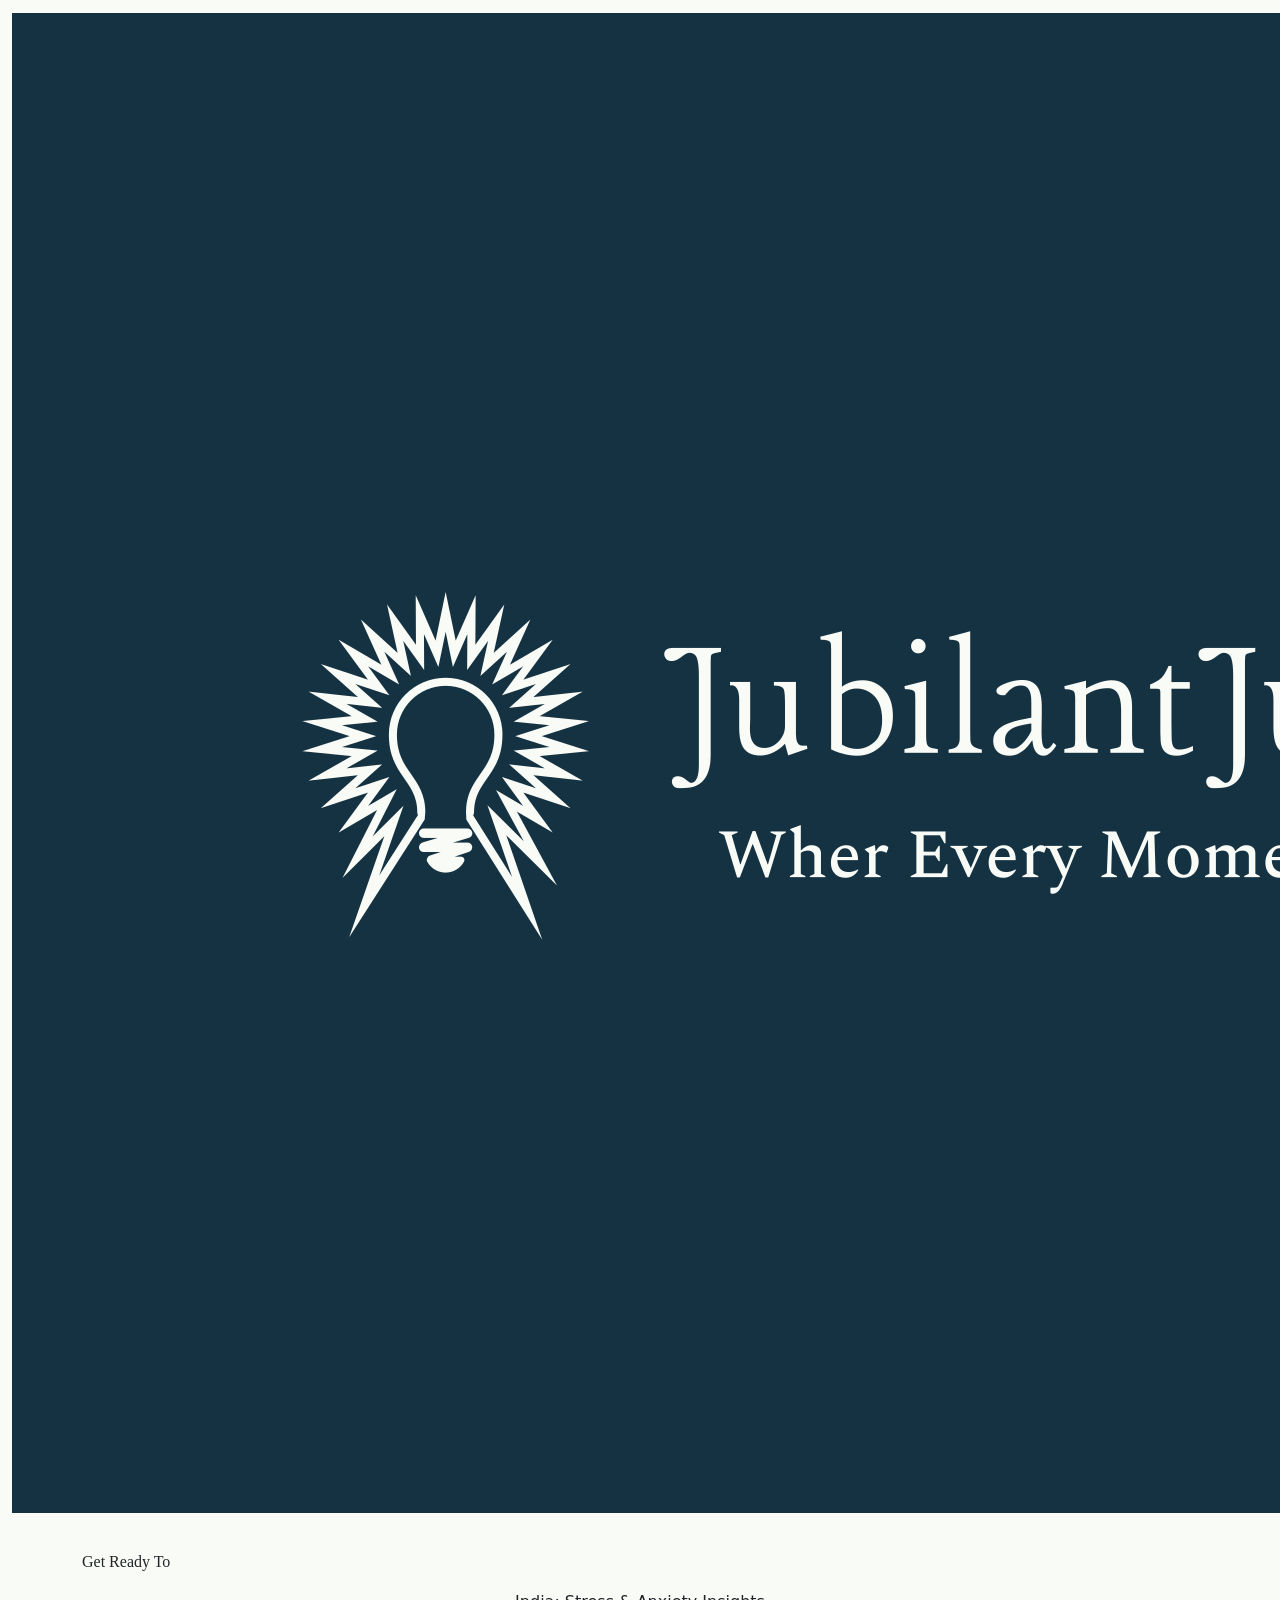
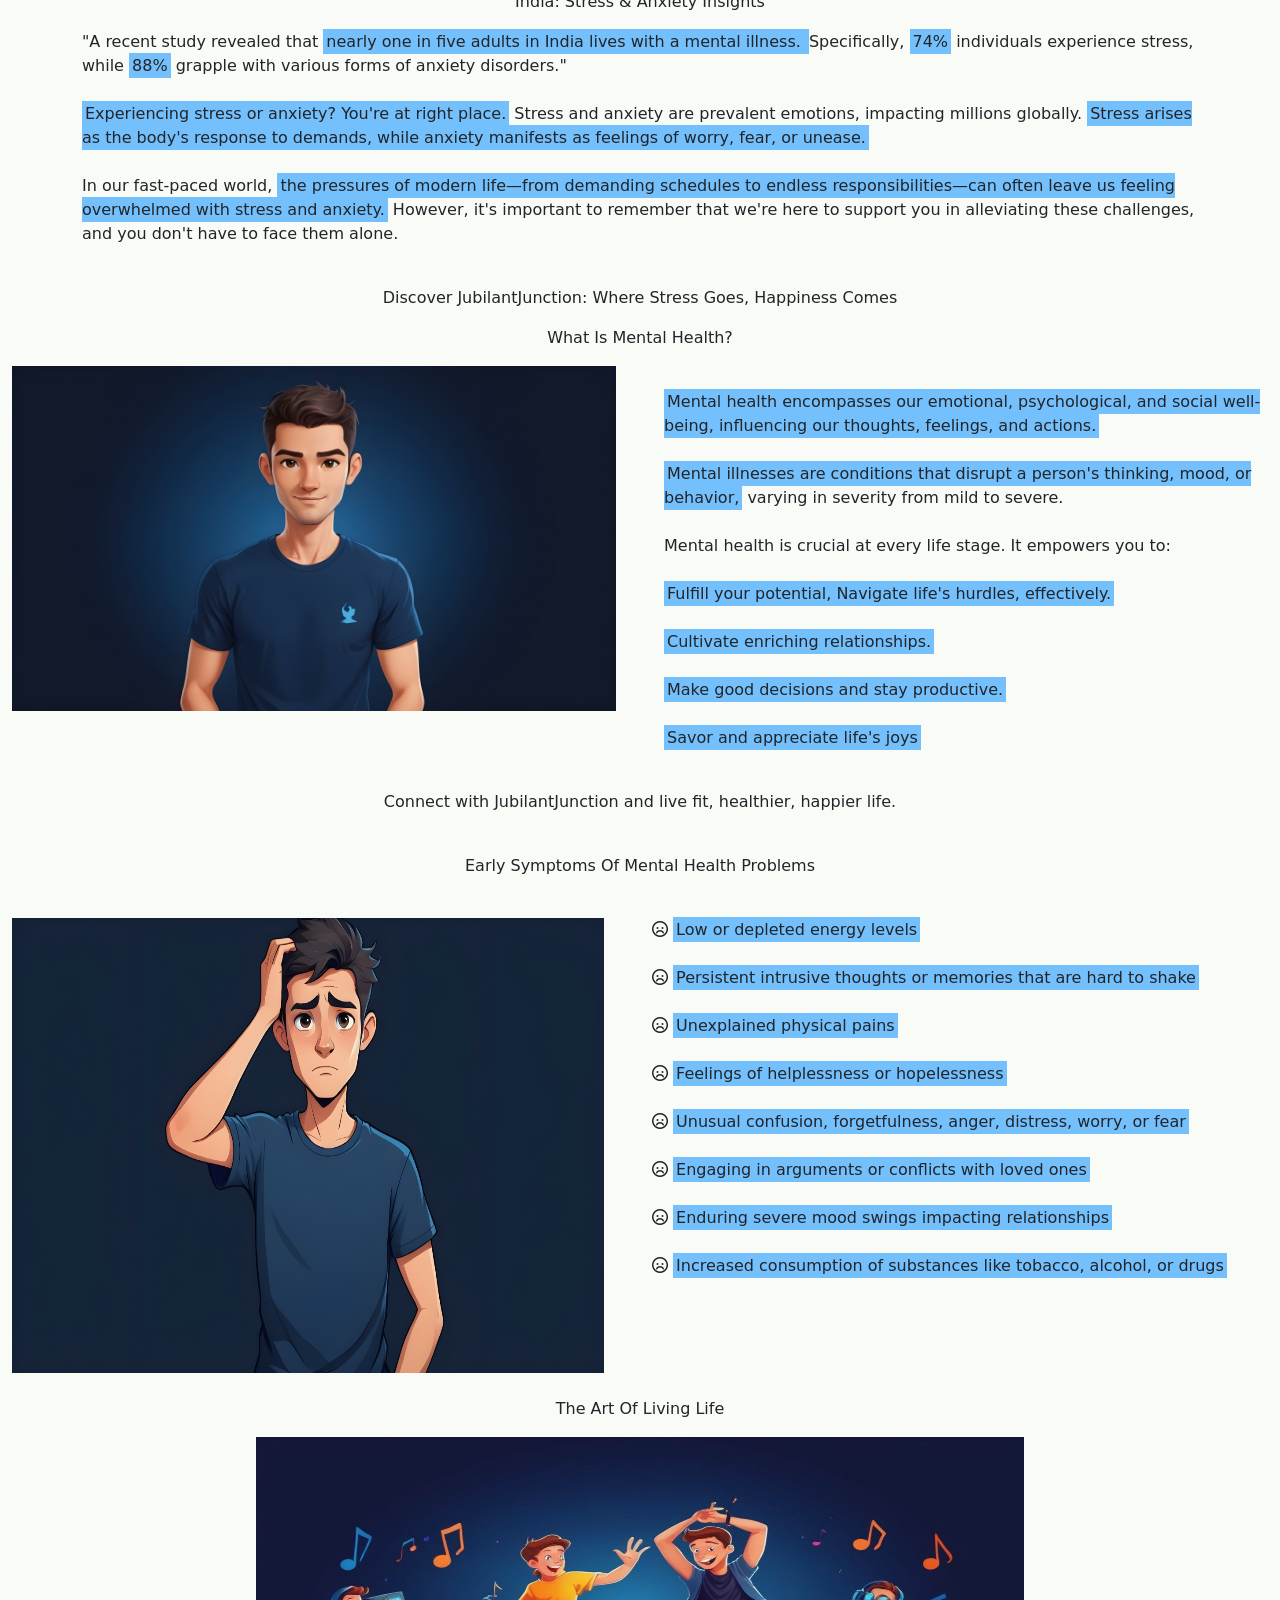
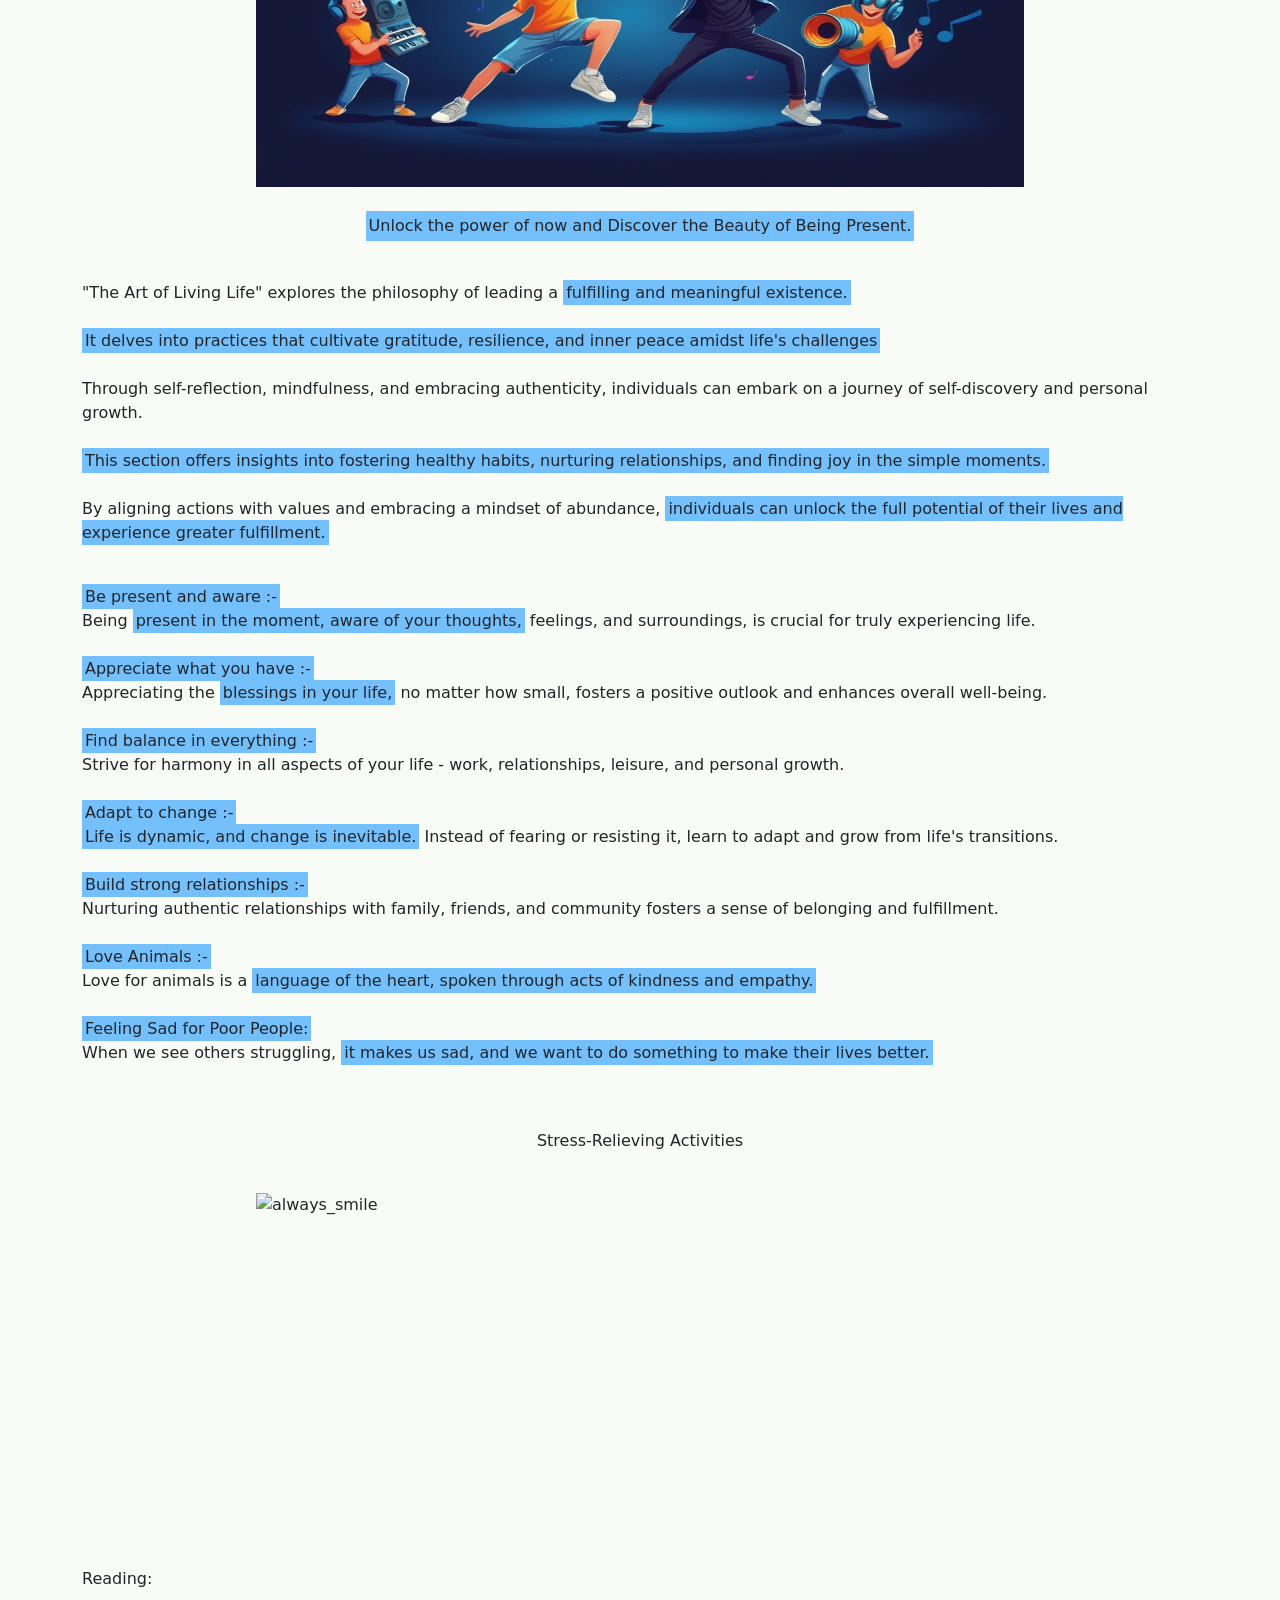
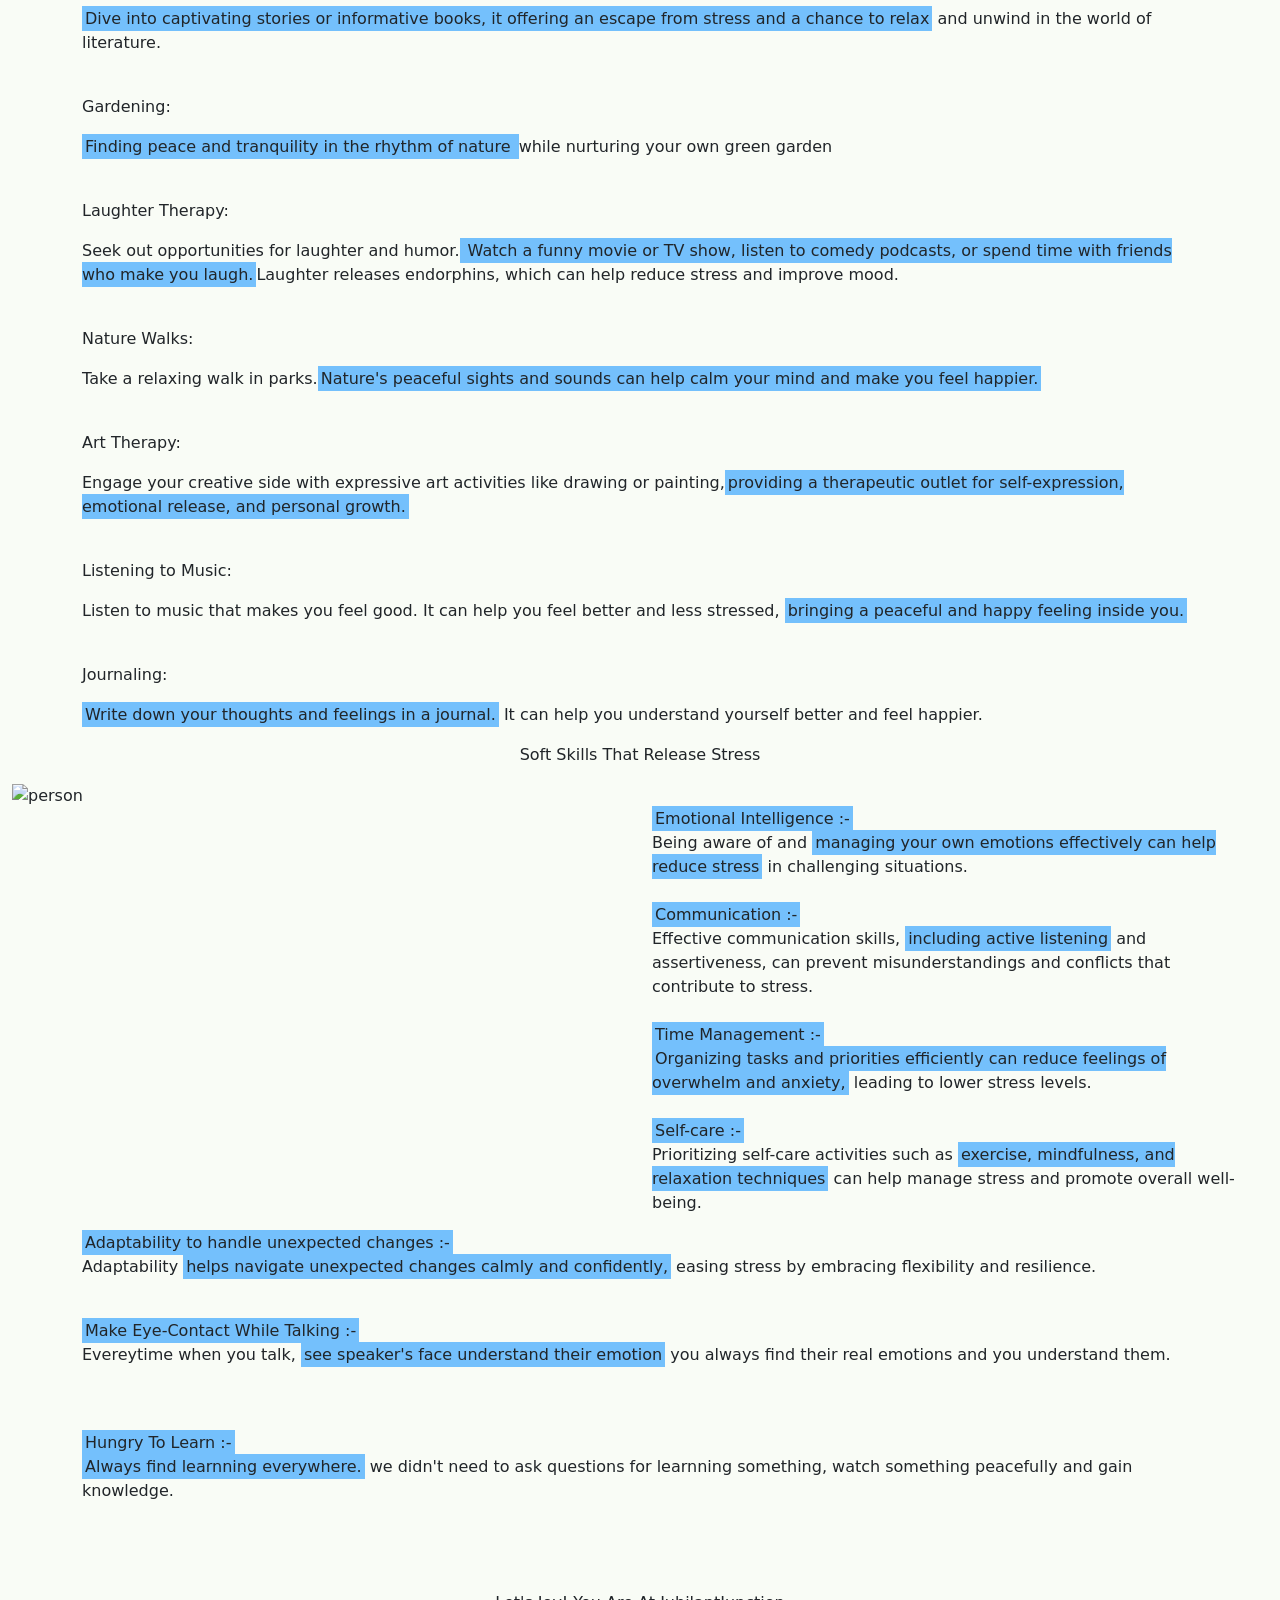
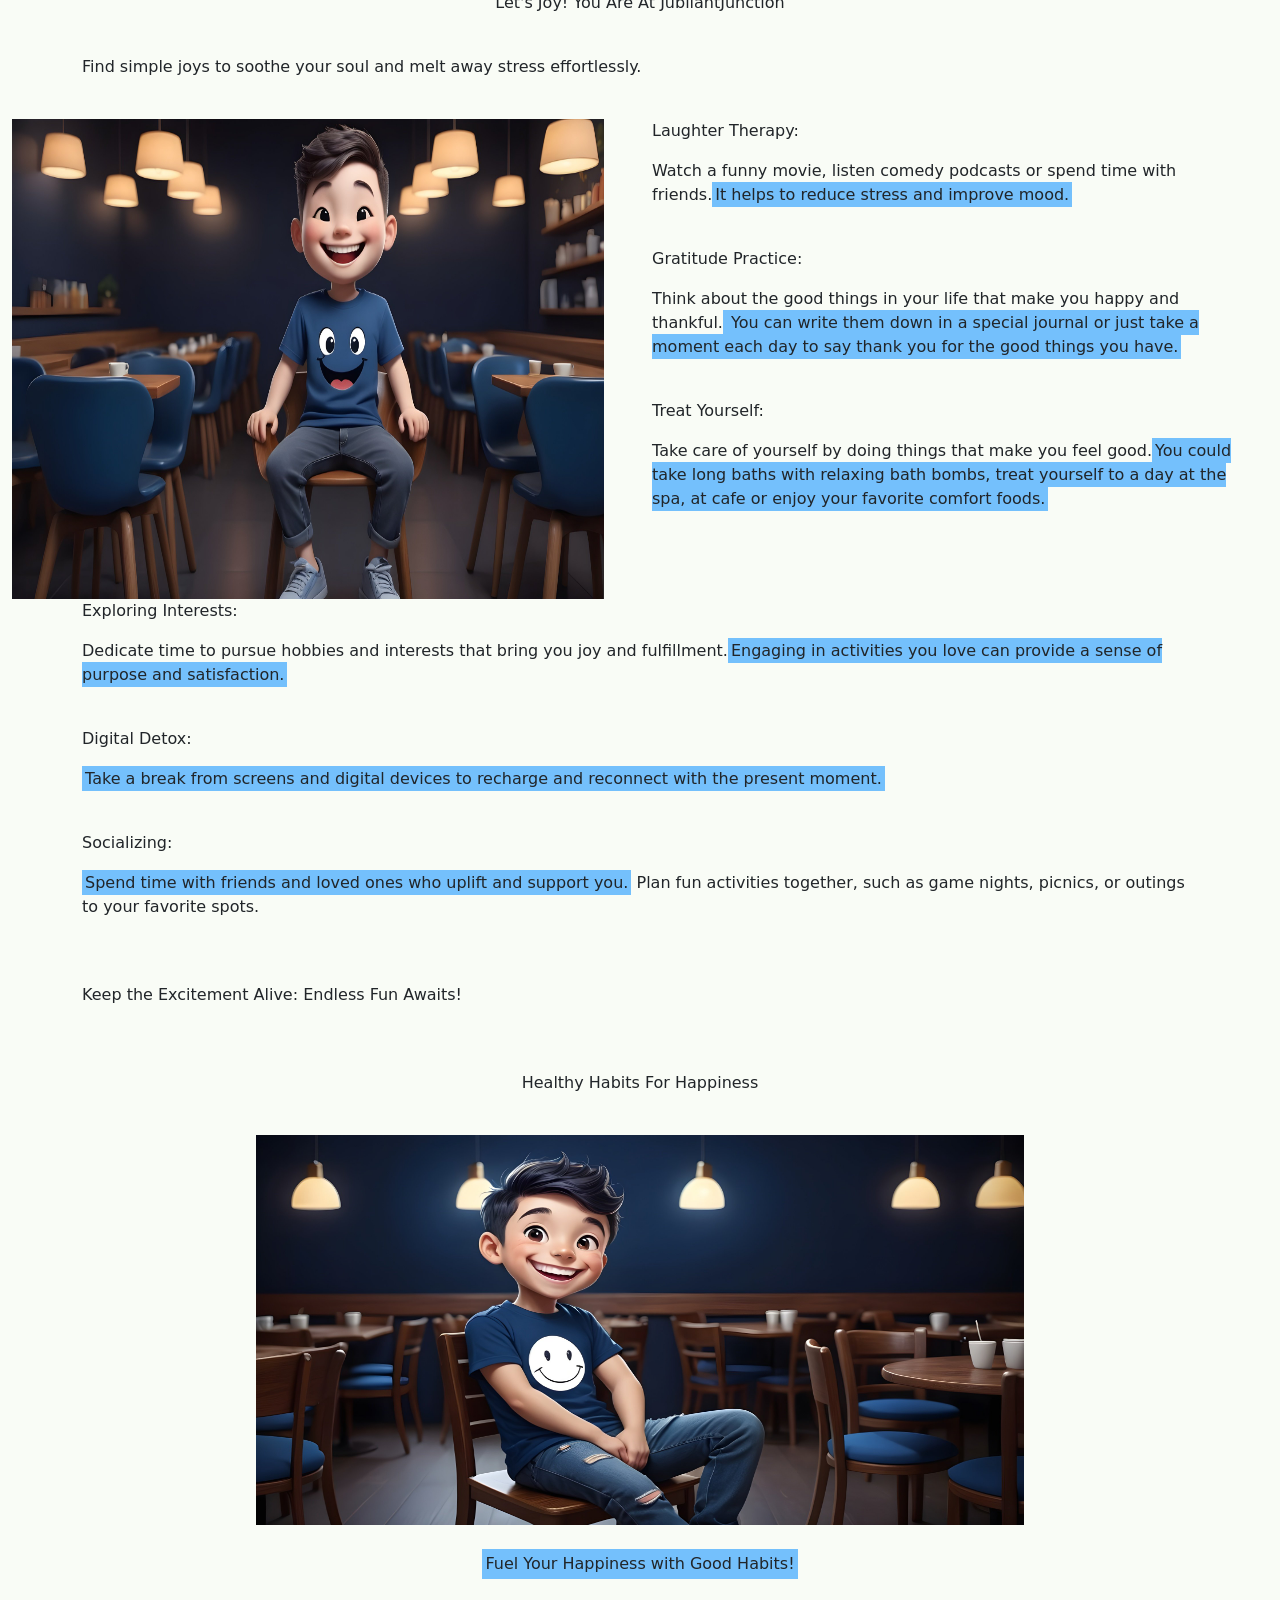
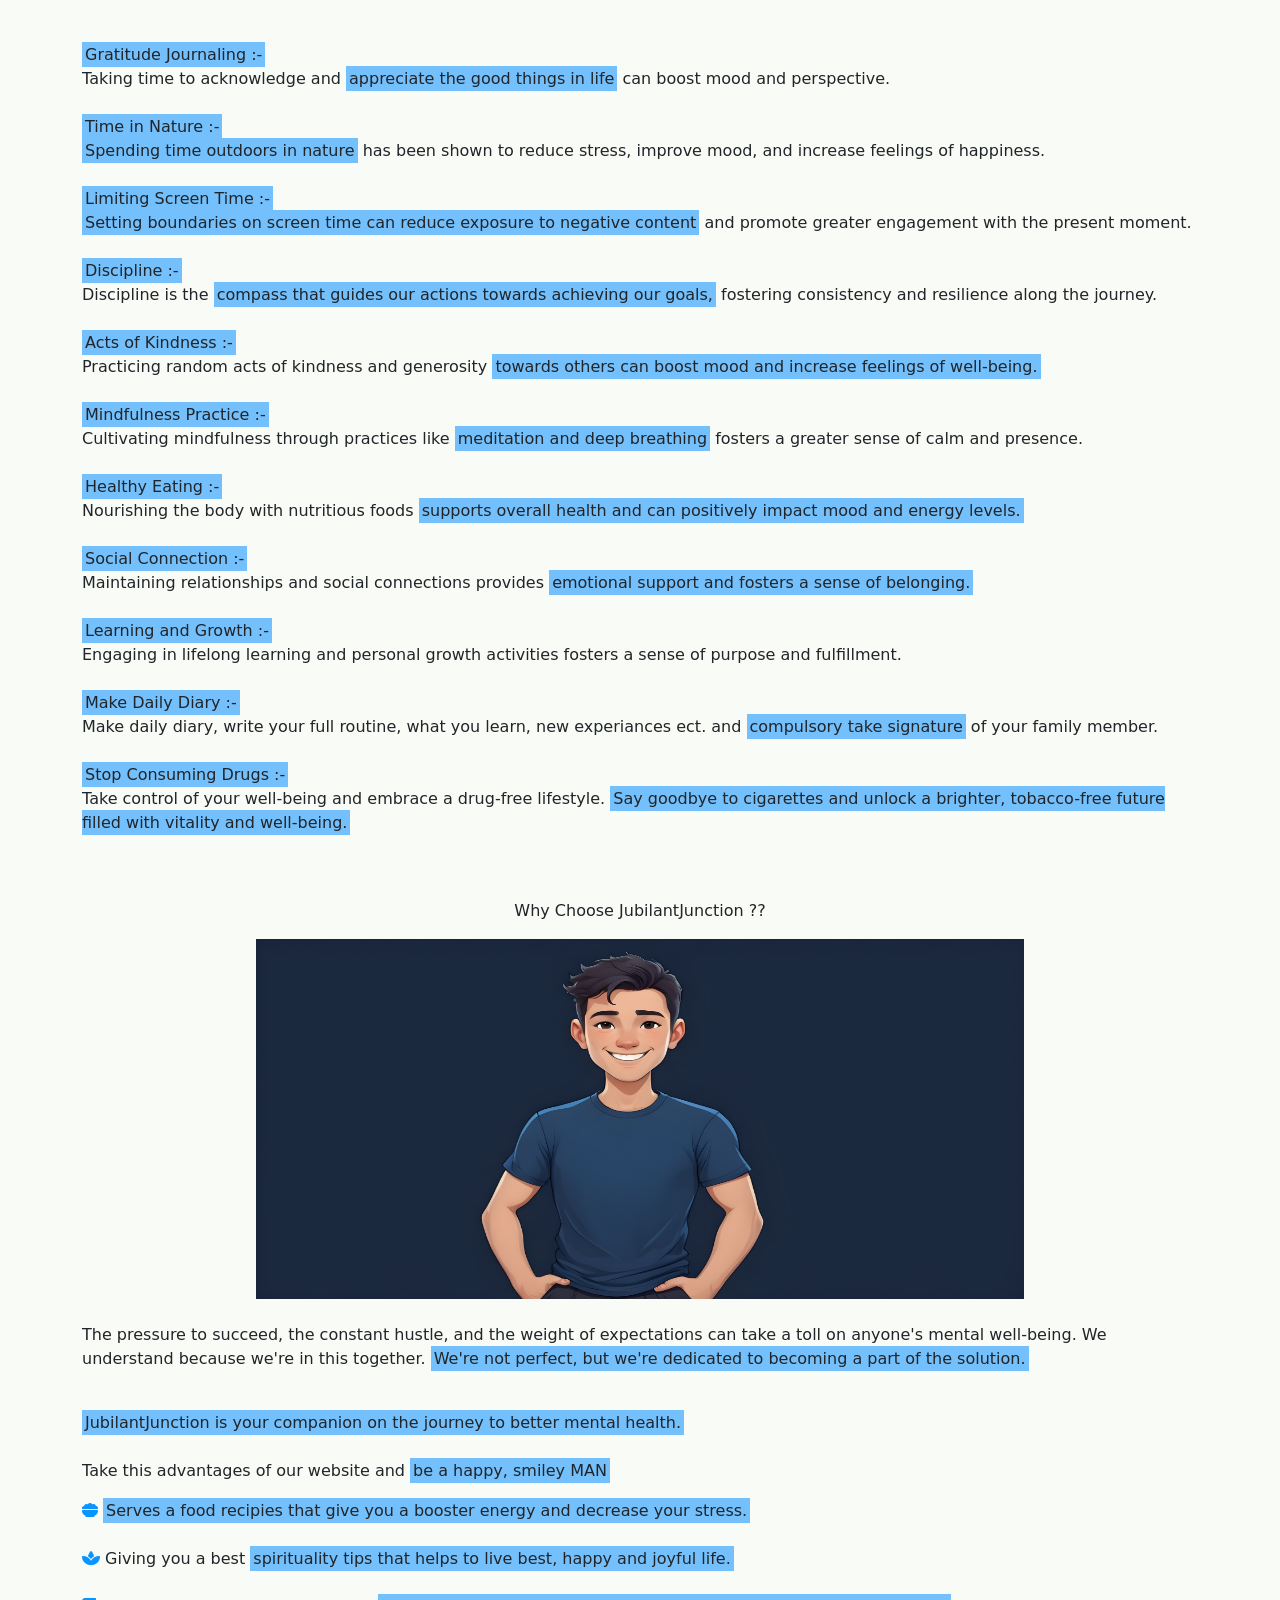
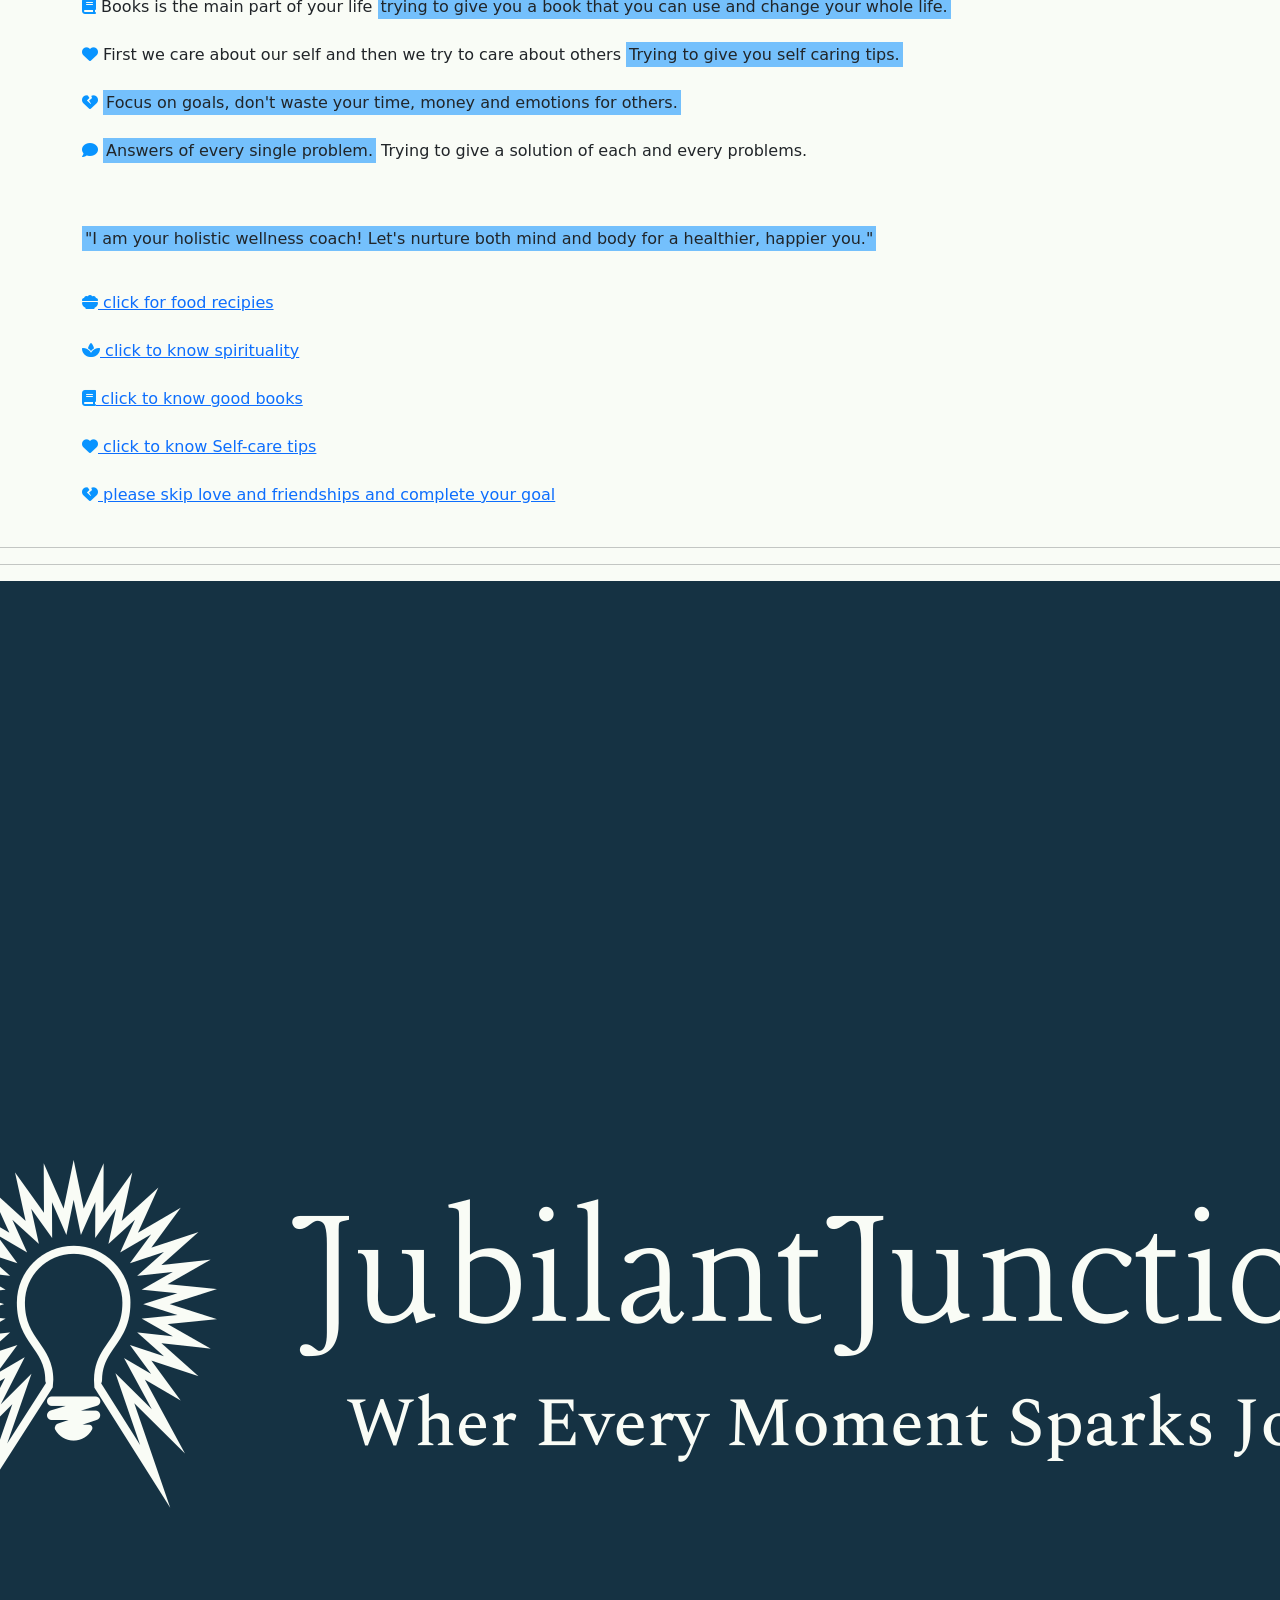
==== index.html @ 5238b548 "Add files via upload" ====
<!DOCTYPE html>
<html lang="en">
<head>
    <meta charset="UTF-8">
    <meta name="viewport" content="width=device-width, initial-scale=1.0">
    <title>Home</title>
    <link rel="stylesheet" href="style.css">
    <link href="https://cdn.jsdelivr.net/npm/bootstrap@5.3.3/dist/css/bootstrap.min.css" rel="stylesheet">
    <link rel="stylesheet" href="https://cdnjs.cloudflare.com/ajax/libs/font-awesome/6.5.1/css/all.min.css" integrity="sha512-DTOQO9RWCH3ppGqcWaEA1BIZOC6xxalwEsw9c2QQeAIftl+Vegovlnee1c9QX4TctnWMn13TZye+giMm8e2LwA==" crossorigin="anonymous" referrerpolicy="no-referrer" />
</head>
<body style="width:100%; background-color: #f9fcf6;">
  
    <nav class="navbar navbar-expand-sm navbar-dark" style="background-color:#f9fcf6;color:#153243;">
        <div class="container-fluid" style="color:#153243; font-weight:700;">
          <img class="navbar-brand logo" src="logo.png">
          <button class="navbar-toggler" type="button" data-bs-toggle="collapse" data-bs-target="#mynavbar" style="color: #153243; border-color: #153243;">
            <span class="navbar-toggler-icon"></span>
          </button>
          <div class="collapse navbar-collapse" style="color:#153243; font-weight:700;" id="mynavbar">
            <ul class="navbar-nav me-auto" style="color:#153243; font-weight:700;">
              <li class="nav-item">
                <a class="nav-link"   href="index.html" style="color:#153243; font-weight:700;"><i class="fa-solid fa-house" style="color: #74C0FC;"></i> Home </a>
              </li>
              <li class="nav-item">
                 <a class="nav-link"  href="recipies.html" style="color:#153243; font-weight:700;"><i class="fa-solid fa-bowl-food" style="color: #74C0FC;"></i> Healthy Recipes</a>
              </li>
              <li class="nav-item">
                <a class="nav-link" onclick="changeColor()" href="spirituality.html" style="color:#153243; font-weight:700;"><i class="fa-solid fa-spa" style="color: #74C0FC;"></i> Spirituality</a>
              </li>
              <li class="nav-item">
                <a class="nav-link" onclick="changeColor()" href="books.html" style="color:#153243; font-weight:700;"><i class="fa-solid fa-book" style="color: #74C0FC;"></i> Books</a>
              </li>
              <li class="nav-item">
                <a class="nav-link" onclick="changeColor()" href="selfcare.html" style="color:#153243; font-weight:700;"><i class="fa-solid fa-heart" style="color: #74C0FC;"></i> Self-Care</a>
              </li>
              <li class="nav-item">
                <a class="nav-link"  onclick="changeColor()" href="skip.html" style="color:#153243; font-weight:700;"><i class="fa-solid fa-heart-crack" style="color: #74C0FC;"></i> Skip Romance</a>
              </li>
              
              <li class="nav-item">
                <a class="nav-link" onclick="changeColor()" href="donation.html" style="color:#153243; font-weight:700;"><i class="fa-solid fa-hand-holding-heart" style="color: #74C0FC;"></i> Donation</a>
              </li>
              <li class="nav-item">
                <a class="nav-link" href="signup.php" style="color:#153243; font-weight:700;"><i class="fa-solid fa-user" style="color: #74C0FC;"></i> Signup</a>
              </li>
            </ul>
          </div>
        </div>
      </nav>

      <div id="homesection" class="changecontent container">
        <br>
        
        <p style="font-family:serif;">Get Ready To <br><span class="changetxt"></span></p>
      </div>
      <section class="sec-2">
        <!-- <p id="weare" class="container"><mark style="background-color:#74C0FC;">"I am your holistic wellness coach! Let's nurture both mind and body for a healthier, happier you." -->

        <p class="mental container d-flex justify-content-center">
          India: Stress & Anxiety Insights
        </p>

        
        <p class="mentaldesc container">
           
          "A recent study revealed that <mark style="background-color:#74C0FC;"> nearly one in five adults in India lives with a mental illness. </mark> Specifically, <mark style="background-color:#74C0FC;"> 74%</mark> individuals experience stress, while <mark style="background-color:#74C0FC;"> 88%</mark> grapple with various forms of anxiety disorders." <br><br>
          <mark style="background-color:#74C0FC;">Experiencing stress or anxiety? You're at right place.</mark> Stress and anxiety are prevalent emotions, impacting millions globally. <mark style="background-color:#74C0FC;"> Stress arises as the body's response to demands, while anxiety manifests as feelings of worry, fear, or unease. </mark><br> <br>

          In our fast-paced world, <mark style="background-color:#74C0FC;"> the pressures of modern life—from demanding schedules to endless responsibilities—can often leave us feeling overwhelmed with stress and anxiety.</mark> However, it's important to remember that we're here to support you in alleviating these challenges, and you don't have to face them alone.        </p>
        <br>
        <p class="weare bespiri container d-flex justify-content-center">
          Discover JubilantJunction: Where Stress Goes, Happiness Comes  
        </p>
      </section>

      <section class="sec-3">
        <p class="mental container d-flex justify-content-center">
          What Is Mental Health?
        </p>
        <div class="row widthh">
          <div class="col-sm-6"><img id="imagef" class="container" src="image.jpg" alt="image"></div>
          <div class="col-sm-6 container">
        <br>
        <p class="mentaldesc container"><mark style="background-color:#74C0FC;"> 
          Mental health encompasses our emotional, psychological, and social well-being, influencing our thoughts, feelings, and actions.</mark><br> <br><mark style="background-color:#74C0FC;"> Mental illnesses are conditions that disrupt a person's thinking, mood, or behavior,</mark> varying in severity from mild to severe.<br><br> Mental health is crucial at every life stage. It empowers you to:<br><br>
          <mark style="background-color:#74C0FC;">Fulfill your potential, Navigate life's hurdles,  effectively. </mark><br> <br>
          <mark style="background-color:#74C0FC;">Cultivate enriching relationships.</mark> <br> <br><mark style="background-color:#74C0FC;">Make good decisions and stay productive.</mark> <br> <br> <mark style="background-color:#74C0FC;">Savor and appreciate life's joys</mark><br> <br>
        </p>
      </div>
        <br>
      </div>
      <p class="container weare bespiri d-flex justify-content-center">
        Connect with JubilantJunction and live fit, healthier, happier life. </p>
        </section>
        <br>
        <section class="sec-4">
        <p class="mental container d-flex justify-content-center">
          Early Symptoms Of Mental Health Problems
        </p>
        
        <div class="row" style="width:100%;">
          <div class="col-sm-6"><br><img class="container" style="width:100%; height:455px;" src="img.jpg" alt="symptoms"></div>
          <br>
          <div class="col-sm-6">
        <p class="mentaldesc container">
          <br>
          <i class="fa-regular fa-face-frown"></i>
          <mark style="background-color:#74C0FC;">
            Low or depleted energy levels </mark> <br><br>
            <i class="fa-regular fa-face-frown"></i> <mark style="background-color:#74C0FC;">Persistent intrusive thoughts or memories that are hard to shake </mark><br><br>
            <i class="fa-regular fa-face-frown"></i> <mark style="background-color:#74C0FC;">Unexplained physical pains </mark><br><br>
            <i class="fa-regular fa-face-frown"></i>  <mark style="background-color:#74C0FC;">Feelings of helplessness or hopelessness</mark> <br><br>
            <i class="fa-regular fa-face-frown"></i> <mark style="background-color:#74C0FC;">
              Unusual confusion, forgetfulness, anger, distress, worry, or fear</mark> <br><br>
            <i class="fa-regular fa-face-frown"></i> <mark style="background-color:#74C0FC;">Engaging in arguments or conflicts with loved ones </mark> <br><br>
            <i class="fa-regular fa-face-frown"></i> <mark style="background-color:#74C0FC;">Enduring severe mood swings impacting relationships </mark> <br><br>
            <i class="fa-regular fa-face-frown"></i> <mark style="background-color:#74C0FC;">Increased consumption of substances like tobacco, alcohol, or drugs</mark>
        </p>
      </div>

        <br>
      </div>


<br>
     

      <p class="mental container d-flex justify-content-center">
        The Art Of Living Life
      </p>
      <div class="d-flex justify-content-center" style="width: 100%;">
        <img style="height:350px; width:60%;
        " id="rightchoice " src="dance.jpg" alt="always_smile">
      </div> <br>
      <p class="weare container d-flex justify-content-center"><mark style="background-color:#74C0FC;">Unlock the power of now and Discover the Beauty of Being Present.</mark></p> <br>

      <p class="mentaldesc container">"The Art of Living Life" explores the philosophy of leading a <mark style="background-color:#74C0FC;">fulfilling and meaningful existence.</mark> <br> <br><mark style="background-color:#74C0FC;">It delves into practices that cultivate gratitude, resilience, and inner peace amidst life's challenges</mark> <br> <br> Through self-reflection, mindfulness, and embracing authenticity, individuals can embark on a journey of self-discovery and personal growth. <br><br> <mark style="background-color:#74C0FC;">This section offers insights into fostering healthy habits, nurturing relationships, and finding joy in the simple moments. </mark> <br><br> By aligning actions with values and embracing a mindset of abundance, <mark style="background-color:#74C0FC;">individuals can unlock the full potential of their lives and experience greater fulfillment.</mark></p>
      <br>
      <p class="weare container"><mark style="background-color:#74C0FC;">Be present and aware :- <br></mark> Being <mark style="background-color:#74C0FC;">present in the moment, aware of your thoughts,</mark> feelings, and surroundings, is crucial for truly experiencing life. <br><br><mark style="background-color:#74C0FC;">Appreciate what you have :- <br></mark> Appreciating the <mark style="background-color:#74C0FC;">blessings in your life,</mark> no matter how small, fosters a positive outlook and enhances overall well-being. <br> <br><mark style="background-color:#74C0FC;">Find balance in everything :- <br></mark> Strive for harmony in all aspects of your life - work, relationships, leisure, and personal growth. <br><br><mark style="background-color:#74C0FC;">Adapt to change :- <br></mark> <mark style="background-color:#74C0FC;">Life is dynamic, and change is inevitable.</mark> Instead of fearing or resisting it, learn to adapt and grow from life's transitions. <br><br><mark style="background-color:#74C0FC;">Build strong relationships :- <br></mark> Nurturing authentic relationships with family, friends, and community fosters a sense of belonging and fulfillment. <br><br><mark style="background-color:#74C0FC;">Love Animals :-</mark> <br>Love for animals is a <mark style="background-color:#74C0FC;">language of the heart, spoken through acts of kindness and empathy.</mark> <br><br><mark style="background-color:#74C0FC;">Feeling Sad for Poor People:</mark><br>When we see others struggling, <mark style="background-color:#74C0FC;">it makes us sad, and we want to do something to make their lives better.</mark></p>
<br> <br>

<p class="mental container d-flex justify-content-center">
  Stress-Relieving Activities
</p>
<br>
<div class="d-flex justify-content-center" style="width: 100%;">
  <img style="height:350px; width:60%;
  " id="rightchoice " src="wow.jpg" alt="always_smile">
</div>
<br>
<p class="container weare bespiri">
  Reading: </p>
  <p class="mentaldesc container"><mark style="background-color:#74C0FC;">Dive into captivating stories or informative books, it offering an escape from stress and a chance to relax</mark> and unwind in the world of literature.</p><br>
  <p class="container weare bespiri">
    Gardening: </p>
    <p class="mentaldesc container"><mark style="background-color:#74C0FC;">Finding peace and tranquility in the rhythm of nature </mark>while nurturing your own green garden</p>
    <br>

    <p class="container weare bespiri">
      Laughter Therapy: </p>
      <p class="mentaldesc container">Seek out opportunities for laughter and humor.<mark style="background-color:#74C0FC;"> Watch a funny movie or TV show, listen to comedy podcasts, or spend time with friends who make you laugh.</mark>Laughter releases endorphins, which can help reduce stress and improve mood.</p>
      <br>

  <p class="container weare bespiri">
    Nature Walks: </p>
    <p class="mentaldesc container">Take a relaxing walk in parks.<mark style="background-color:#74C0FC;">Nature's peaceful sights and sounds can help calm your mind and make you feel happier.</mark></p>
    <br>
  <p class="container weare bespiri">
    Art Therapy: </p>
    <p class="mentaldesc container"> Engage your creative side with expressive art activities like drawing or painting,<mark style="background-color:#74C0FC;">providing a therapeutic outlet for self-expression, emotional release, and personal growth.</mark></p>
    <br>
  <p class="container weare bespiri">
    Listening to Music: </p>
    <p class="mentaldesc container">Listen to music that makes you feel good. It can help you feel better and less stressed, <mark style="background-color:#74C0FC;">bringing a peaceful and happy feeling inside you.</mark></p>
    <br>
  <p class="container weare bespiri">
    Journaling: </p>
    <p class="mentaldesc container"><mark style="background-color:#74C0FC;">Write down your thoughts and feelings in a journal.</mark> It can help you understand yourself better and feel happier.</p>







      <p class="mental container d-flex justify-content-center">
        Soft Skills That Release Stress
      </p>
      <div class="row" style="width:100%;">
        <div class="col-sm-6">
          <img style="width:100%; height:480px;" class="container" src="person.jpg" alt="person">
        </div>
        
        <div class="col-sm-6"> <br>
          <p class="mentaldesc container"><mark style="background-color:#74C0FC;">Emotional Intelligence :-</mark><br>Being aware of and <mark style="background-color:#74C0FC;">managing your own emotions effectively can help reduce stress</mark> in challenging situations. <br> <br>
        <mark style="background-color:#74C0FC;">Communication :-</mark> <br>Effective communication skills, <mark style="background-color:#74C0FC;">including active listening</mark> and assertiveness, can prevent misunderstandings and conflicts that contribute to stress. <br><br>
        <mark style="background-color:#74C0FC;">Time Management :-</mark><br> <mark style="background-color:#74C0FC;">Organizing tasks and priorities efficiently can reduce feelings of overwhelm and anxiety,</mark> leading to lower stress levels.
          <br><br>
        <mark style="background-color:#74C0FC;">Self-care :-</mark><br>Prioritizing self-care activities such as <mark style="background-color:#74C0FC;">exercise, mindfulness, and relaxation techniques</mark> can help manage stress and promote overall well-being. 
        
      </p>
    </div>
  </div>
    <p class="mentaldesc container"><mark style="background-color:#74C0FC;">Adaptability to handle unexpected changes :-</mark><br>
      Adaptability <mark style="background-color:#74C0FC;">helps navigate unexpected changes calmly and confidently,</mark> easing stress by embracing flexibility and resilience. 
    </p> <br>
    <p class="mentaldesc container"><mark style="background-color:#74C0FC;"> Make Eye-Contact While Talking :-</mark><br>Evereytime when you talk, <mark style="background-color:#74C0FC;">see speaker's face understand their emotion</mark> you always find their real emotions and you understand them.</p>
      <br>
      <br>
    <p class="mentaldesc container"><mark style="background-color:#74C0FC;">Hungry To Learn :-</mark><br><mark style="background-color:#74C0FC;">Always find learnning everywhere.</mark> we didn't need to ask questions for learnning something, watch something peacefully and gain knowledge.</p>
      <br>



<br><br>
      
      <p class="recipies container d-flex justify-content-center">Let's Joy! You Are At JubilantJunction </p> <br>
      <p class="weare bespiri container"> 
        Find simple joys to soothe your soul and melt away stress effortlessly.
        </p> <br>

        <div style="width:100%;" class="row">
        <div class="col-sm-6"><img style="width:100%; height:480px;" class="container" src="cafeboy.jpg" alt="incafe"></div>
        <div class="col-sm-6">
        <p class="weare bespiri container">
          Laughter Therapy:
          </p>
        <p class="recipcont container">Watch a funny movie, listen comedy podcasts or spend time with friends.<mark style="background-color:#74C0FC;">It helps to reduce stress and improve mood.</mark></p> 
        <br>
        <p class="weare bespiri container">
          Gratitude Practice:
          </p>
          <p class="recipcont container">Think about the good things in your life that make you happy and thankful.<mark style="background-color:#74C0FC;"> You can write them down in a special journal or just take a moment each day to say thank you for the good things you have.</mark></p>
          <br>
        <p class="weare bespiri container">
          Treat Yourself:
          </p>
          <p class="recipcont container">Take care of yourself by doing things that make you feel good.<mark style="background-color:#74C0FC;">You could take long baths with relaxing bath bombs, treat yourself to a day at the spa, at cafe or enjoy your favorite comfort foods.</mark></p>
          <br>
          </div>
            </div>
            
          <p class="weare bespiri container">
            Exploring Interests:
            </p>
            <p class="recipcont container">Dedicate time to pursue hobbies and interests that bring you joy and fulfillment.<mark style="background-color:#74C0FC;">Engaging in activities you love can provide a sense of purpose and satisfaction.</mark></p>
            <br>
          <p class="weare bespiri container">
            Digital Detox:
            </p>
            <p class="recipcont container"><mark style="background-color:#74C0FC;">Take a break from screens and digital devices to recharge and reconnect with the present moment.</mark></p>
            <br>
            
        <p class="weare bespiri container">
          Socializing:
          </p>
          <p class="recipcont container"><mark style="background-color:#74C0FC;">Spend time with friends and loved ones who uplift and support you.</mark> Plan fun activities together, such as game nights, picnics, or outings to your favorite spots.</p>
            <br><br>




            
            <p class="weare bespiri container">
              Keep the Excitement Alive: Endless Fun Awaits!
              </p>
<br><br>

      <p class="mental container d-flex justify-content-center">
        Healthy Habits For Happiness
      </p> <br>
      <div class="d-flex justify-content-center" style="width: 100%;">
        <img style="height:390px; width:60%;
        " id="rightchoice " src="cafeboysmile.jpg" alt="always_smile">
      </div>
      <br>
      <p class="weare container d-flex justify-content-center"><mark style="background-color:#74C0FC;">Fuel Your Happiness with Good Habits!</mark></p> <br><br>
      <p class="mentaldesc container">
        <mark style="background-color:#74C0FC;">Gratitude Journaling :-</mark><br> Taking time to acknowledge and <mark style="background-color:#74C0FC;">appreciate the good things in life</mark> can boost mood and perspective. <br><br>
        <mark style="background-color:#74C0FC;">Time in Nature :-</mark><br> <mark style="background-color:#74C0FC;">Spending time outdoors in nature</mark> has been shown to reduce stress, improve mood, and increase feelings of happiness.<br><br>
        <mark style="background-color:#74C0FC;">Limiting Screen Time :-</mark> <br><mark style="background-color:#74C0FC;">Setting boundaries on screen time can reduce exposure to negative content</mark> and promote greater engagement with the present moment.
        <br><br>
        <mark style="background-color:#74C0FC;">Discipline :-</mark><br> Discipline is the <mark style="background-color:#74C0FC;">compass that guides our actions towards achieving our goals,</mark> fostering consistency and resilience along the journey. <br><br>
        <mark style="background-color:#74C0FC;">Acts of Kindness :-</mark> <br>Practicing random acts of kindness and generosity <mark style="background-color:#74C0FC;">towards others can boost mood and increase feelings of well-being.</mark>
        <br><br>
        <mark style="background-color:#74C0FC;">Mindfulness Practice :-</mark><br> Cultivating mindfulness through practices like <mark style="background-color:#74C0FC;">meditation and deep breathing</mark> fosters a greater sense of calm and presence.
        <br><br>
        <mark style="background-color:#74C0FC;">Healthy Eating :-</mark> <br> Nourishing the body with nutritious foods <mark style="background-color:#74C0FC;">supports overall health and can positively impact mood and energy levels.</mark>
        <br><br>
        <mark style="background-color:#74C0FC;">Social Connection :-</mark> <br>Maintaining relationships and social connections provides <mark style="background-color:#74C0FC;">emotional support and fosters a sense of belonging.</mark>
        <br><br>
        <mark style="background-color:#74C0FC;">Learning and Growth :-</mark> <br> Engaging in lifelong learning and personal growth activities fosters a sense of purpose and fulfillment.
        <br><br>
        <mark style="background-color:#74C0FC;">Make Daily Diary :-</mark> <br> Make daily diary, write your full routine, what you learn, new experiances ect. and <mark style="background-color:#74C0FC;">compulsory take signature</mark> of your family member.
        <br><br>
        <mark style="background-color:#74C0FC;">Stop Consuming Drugs :-</mark> <br> Take control of your well-being and embrace a drug-free lifestyle. <mark style="background-color:#74C0FC;">Say goodbye to cigarettes and unlock a brighter, tobacco-free future filled with vitality and well-being.</mark>
        <br><br>
      </p>
     
        </section>
        <br>
        <section class="sec-5">
        <p class="mental container d-flex justify-content-center">
          Why Choose JubilantJunction ?? 
        </p>
        <div class="d-flex justify-content-center" style="width: 100%;">
        <img style="height:360px; width:60%;
        " id="rightchoice " src="one-happy-cartoon-avatar.jpg" alt="always_smile">
      </div>
      <br>
        <p class="mentaldesc container">
          The pressure to succeed, the constant hustle, and the weight of expectations can take a toll on anyone's mental well-being. We understand because we're in this together. <mark style="background-color:#74C0FC;"> We're not perfect, but we're dedicated to becoming a part of the solution.</mark><br><br>
          <p id="weare" class="container"><mark style="background-color:#74C0FC;"> JubilantJunction is your companion on the journey to better mental health.</mark><br> <br> Take this advantages of our website and <mark style="background-color:#74C0FC;"> be a happy, smiley MAN</mark></p> 
        </p>

        <p class="mentaldesc container"><i class="increase fa-solid fa-bowl-food" style="color: #0994ff;"></i>  <mark style="background-color:#74C0FC;">Serves a food recipies that give you a booster energy and decrease your stress.</mark> <br> <br> 
          <i class="increase fa-solid fa-spa" style="color: #0994ff;"></i> Giving you a best <mark style="background-color:#74C0FC;">spirituality tips that helps to live best, happy and joyful life.</mark> <br><br>
          <i class="increase fa-solid fa-book" style="color: #0994ff;"></i> Books is the main part of your life <mark style="background-color:#74C0FC;">trying to give you a book that you can use and change your whole life.</mark> <br><br>
          <i class="increase fa-solid fa-heart" style="color: #0994ff;"></i> First we care about our self and then we try to care about others <mark style="background-color:#74C0FC;">Trying to give you self caring tips.</mark> <br><br>
          <i class="increase fa-solid fa-heart-crack" style="color: #0994ff;"></i> <mark style="background-color:#74C0FC;">Focus on goals, don't waste your time, money and emotions for others.</mark> <br><br>
          <i class="increase fa-solid fa-comment" style="color: #0994ff;"></i> <mark style="background-color:#74C0FC;">Answers of every single problem.</mark> Trying to give a solution of each and every problems. <br> <br>
          
        </p>
        <br>
        <p class="weare container"><mark style="background-color:#74C0FC;">"I am your holistic wellness coach! Let's nurture both mind and body for a healthier, happier you."</mark></p>
      </section>
      <br>
      <section class="sec-6 container">


        <a class="mentaldesc" href="recipies.html"><i class="fa-solid fa-bowl-food " style="color: #0994ff;"></i> click for food recipies </a> <br> <br>
        <a class="mentaldesc" href="spirituality.html"><i class="fa-solid fa-spa " style="color: #0994ff;"></i> click to know spirituality </a> <br> <br>
        <a class="mentaldesc" href="books.html"><i class="fa-solid fa-book " style="color: #0994ff;"></i> click to know good books </a> <br> <br>
        <a class="mentaldesc" href="selfcare.html"><i class="fa-solid fa-heart" style="color: #0994ff;"></i> click to know Self-care tips </a> <br> <br>
        <a class="mentaldesc" href="skip.html"><i class="fa-solid fa-heart-crack" style="color: #0994ff;"></i> please skip love and friendships and complete your goal </a> <br> <br>

      </section>
      <hr>
      <hr>
      <section class="sec-7">
        <div  class="footerr d-flex justify-content-center align-items-center">
          <img class="footerimage" src="logo.png" alt="">
        </div>
      </section>
    <script src="script.js"></script>
    <script src="https://cdn.jsdelivr.net/npm/bootstrap@5.3.3/dist/js/bootstrap.bundle.min.js"></script>
</body>
</html>
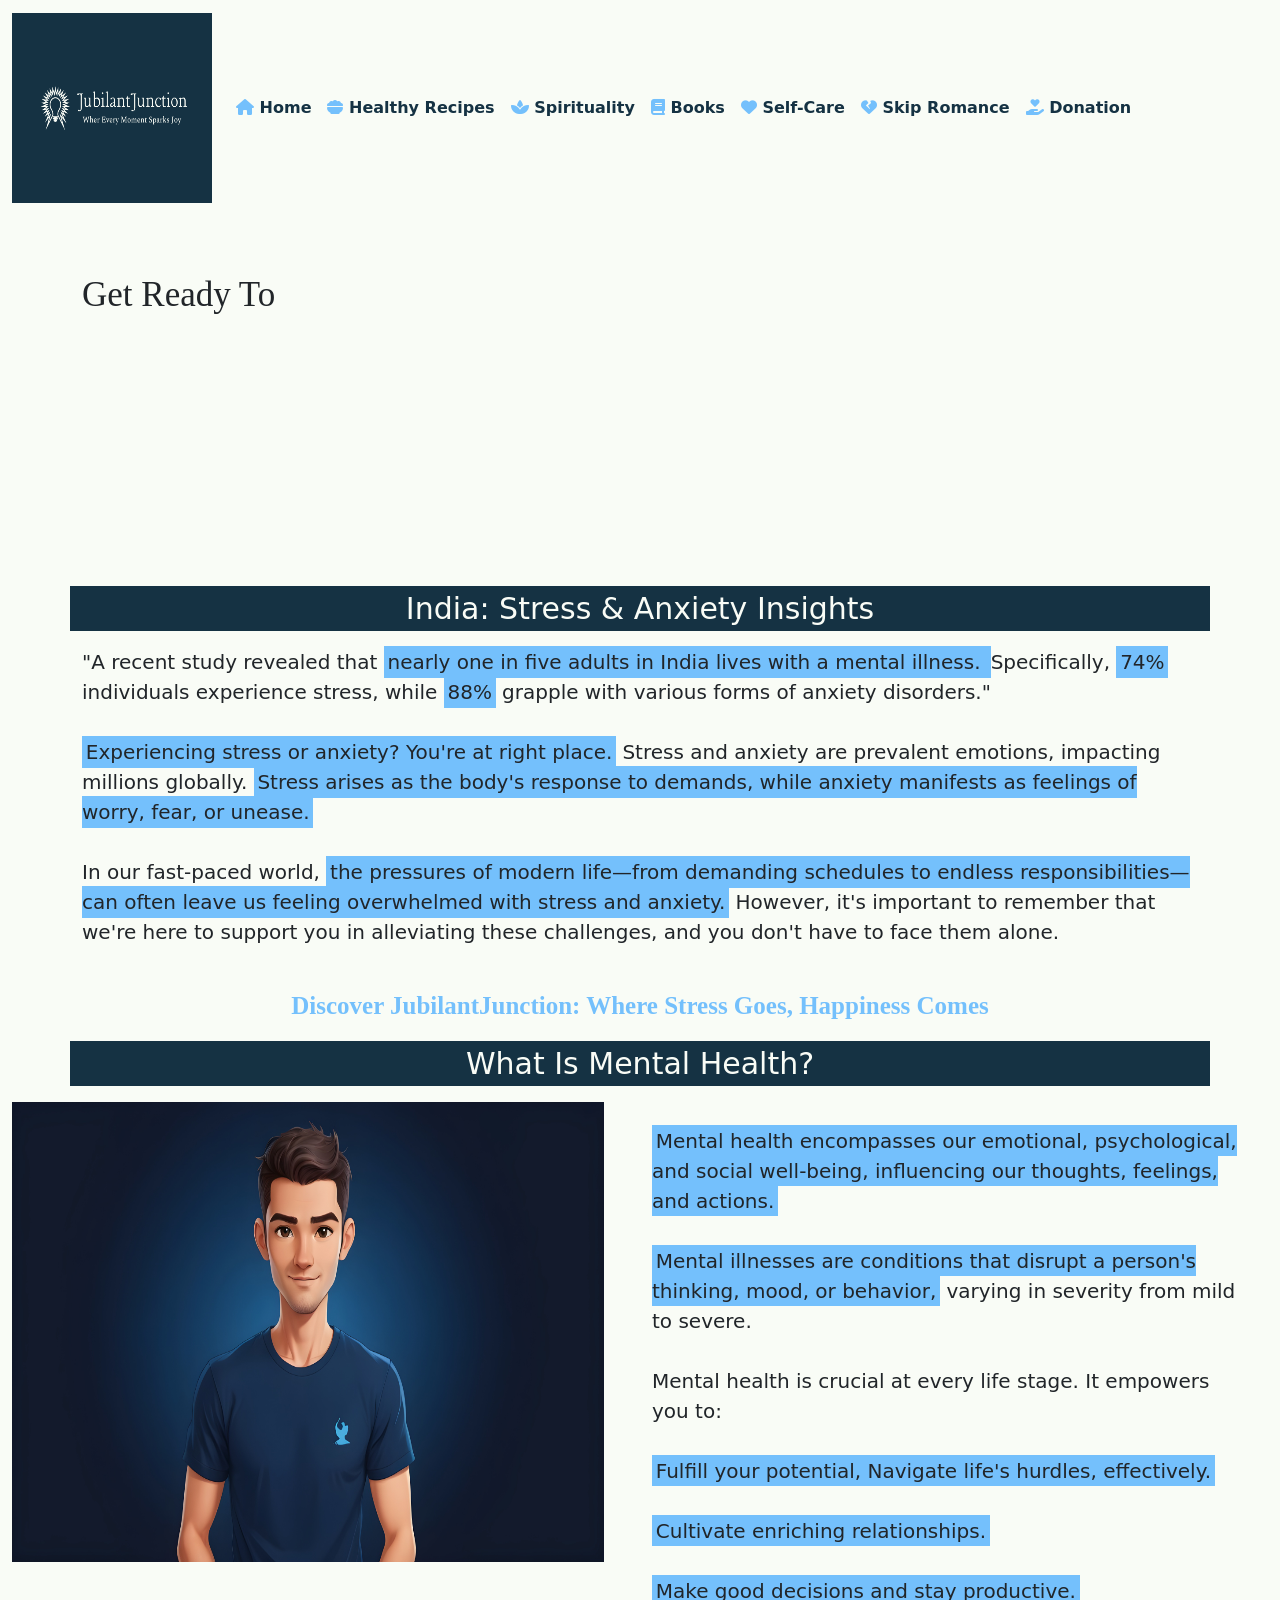
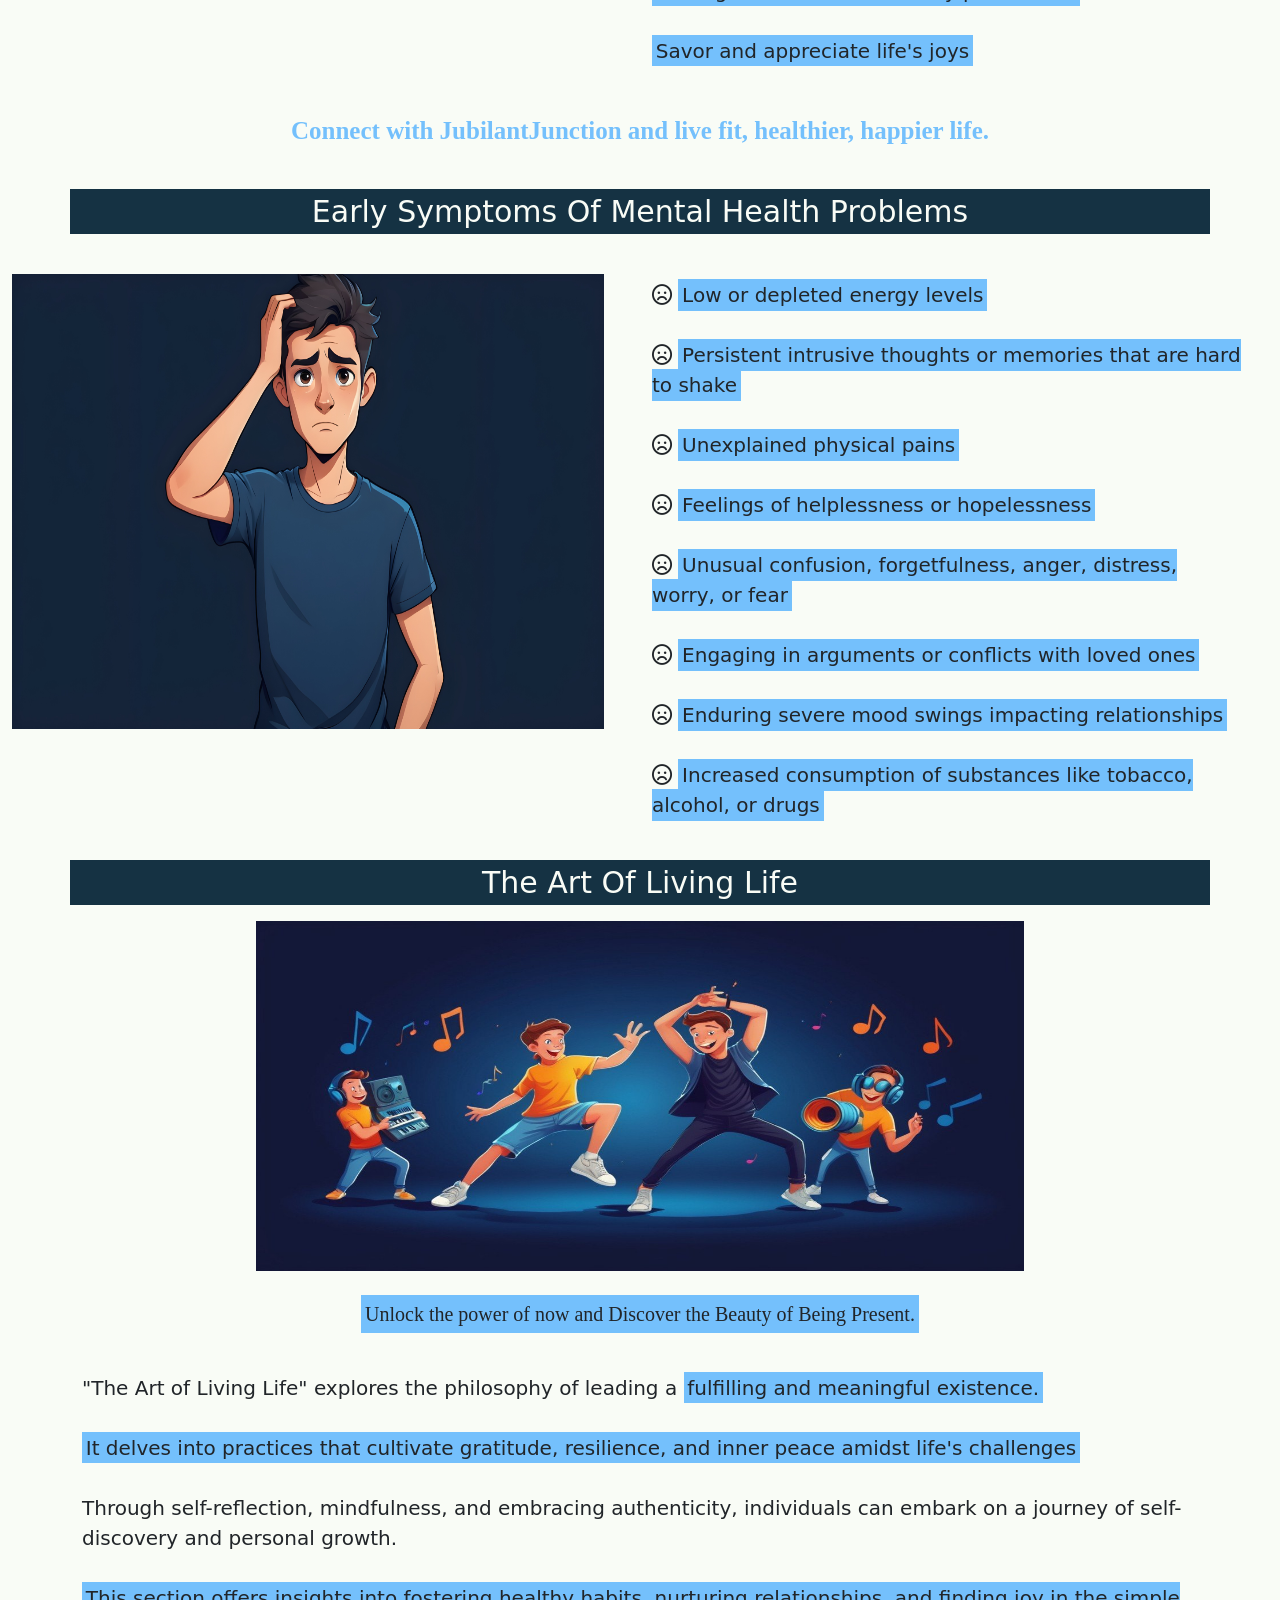
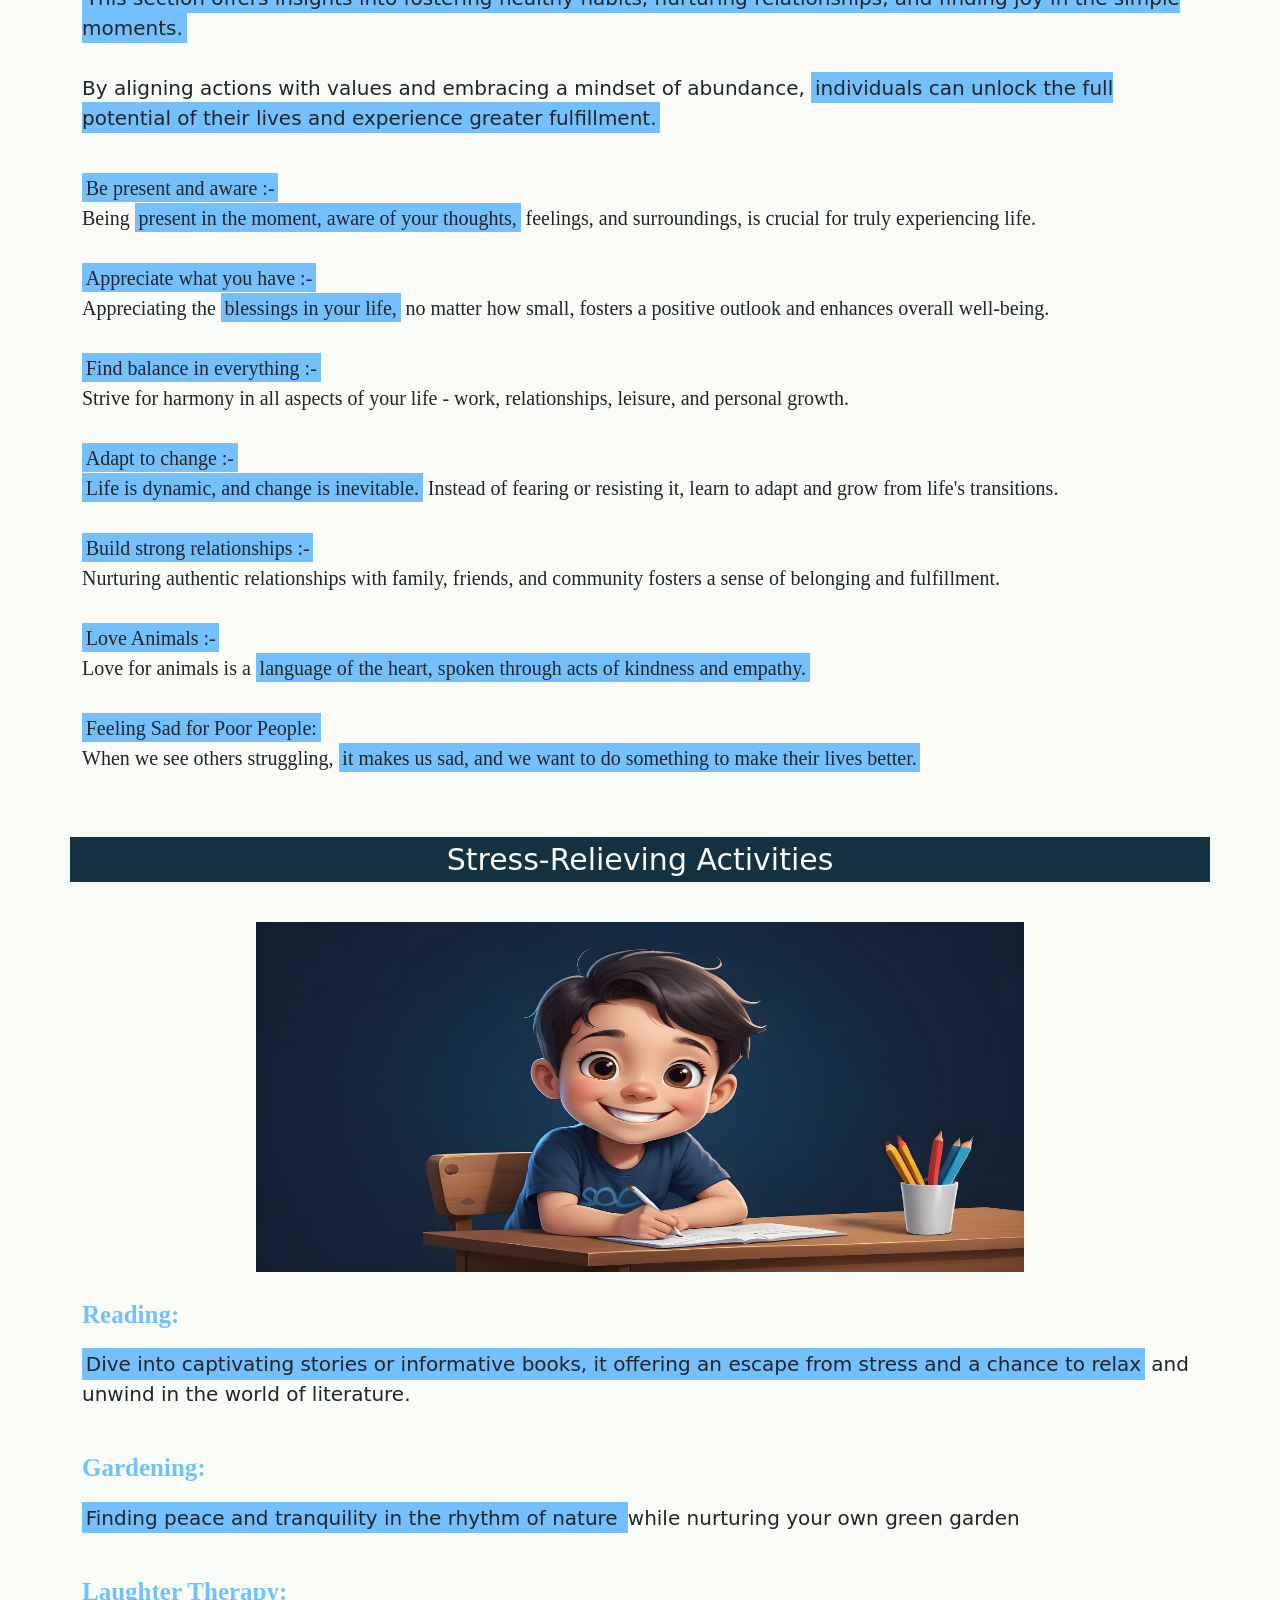
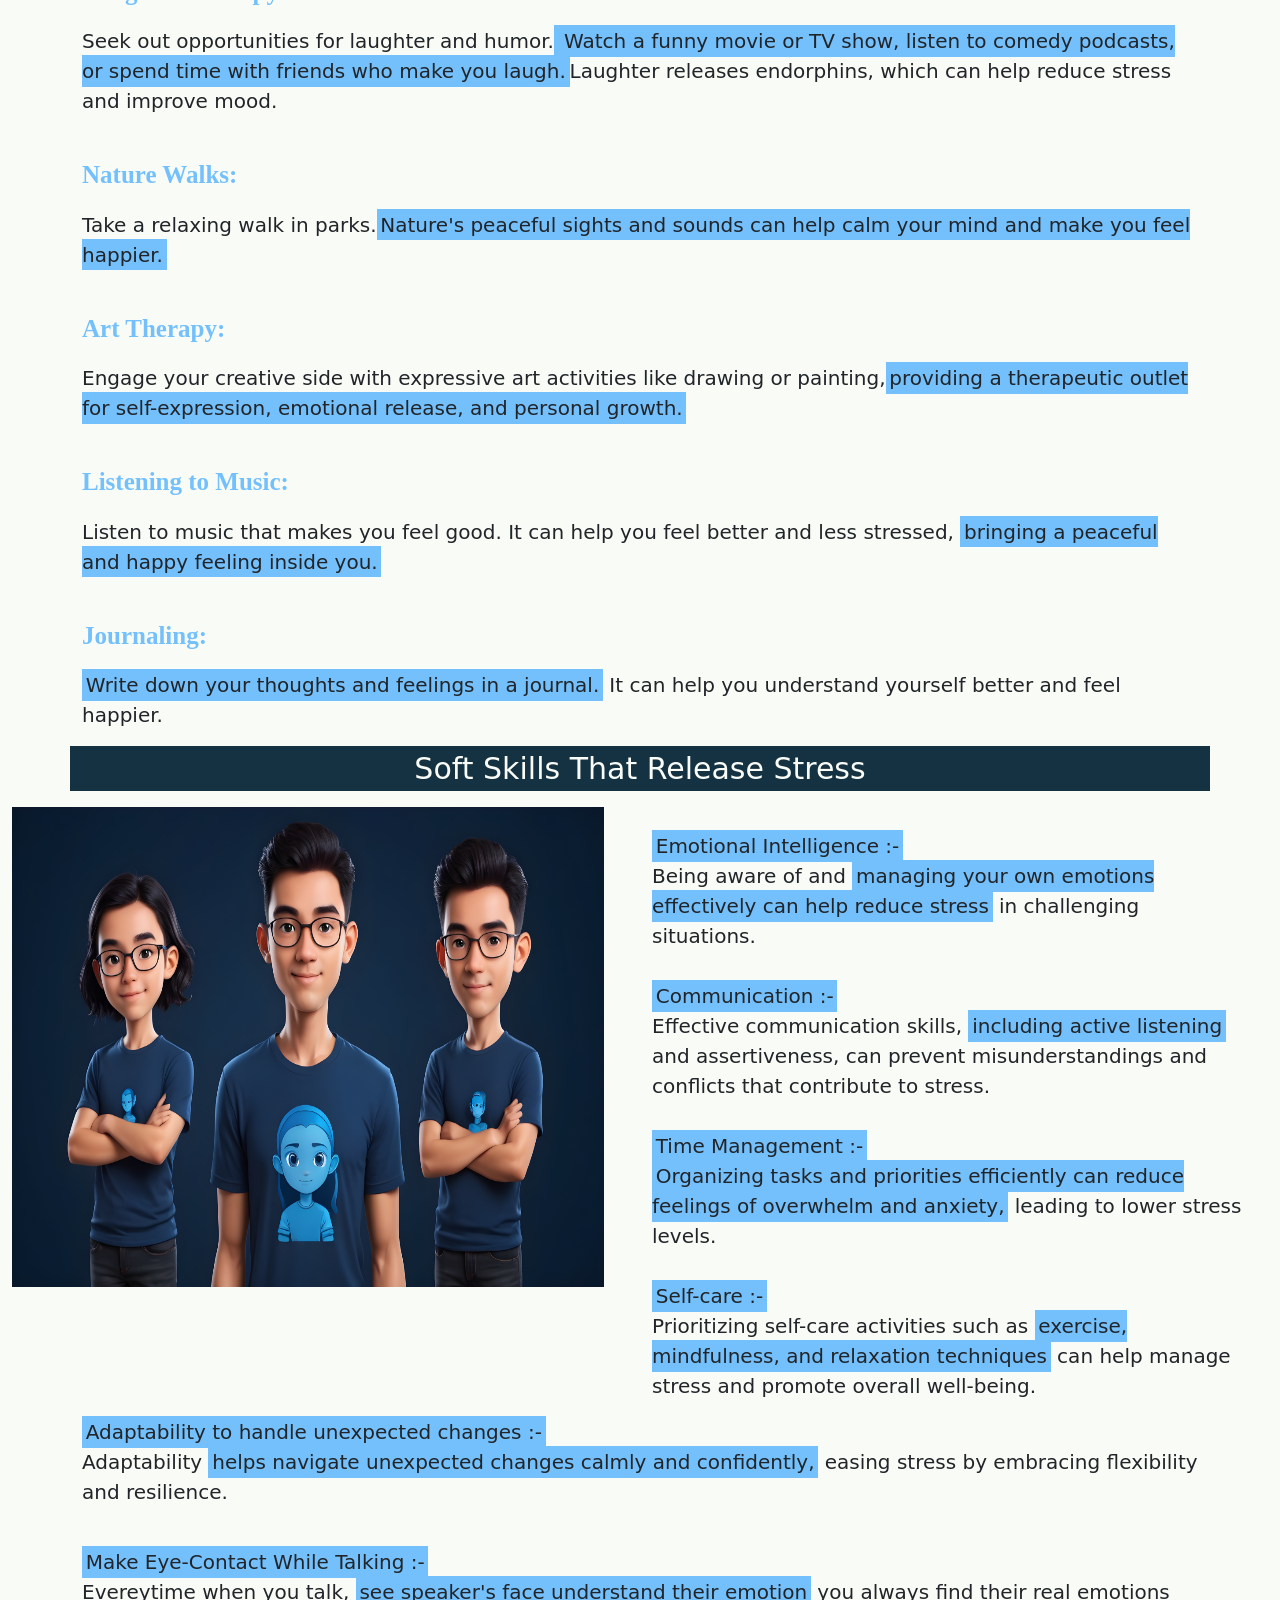
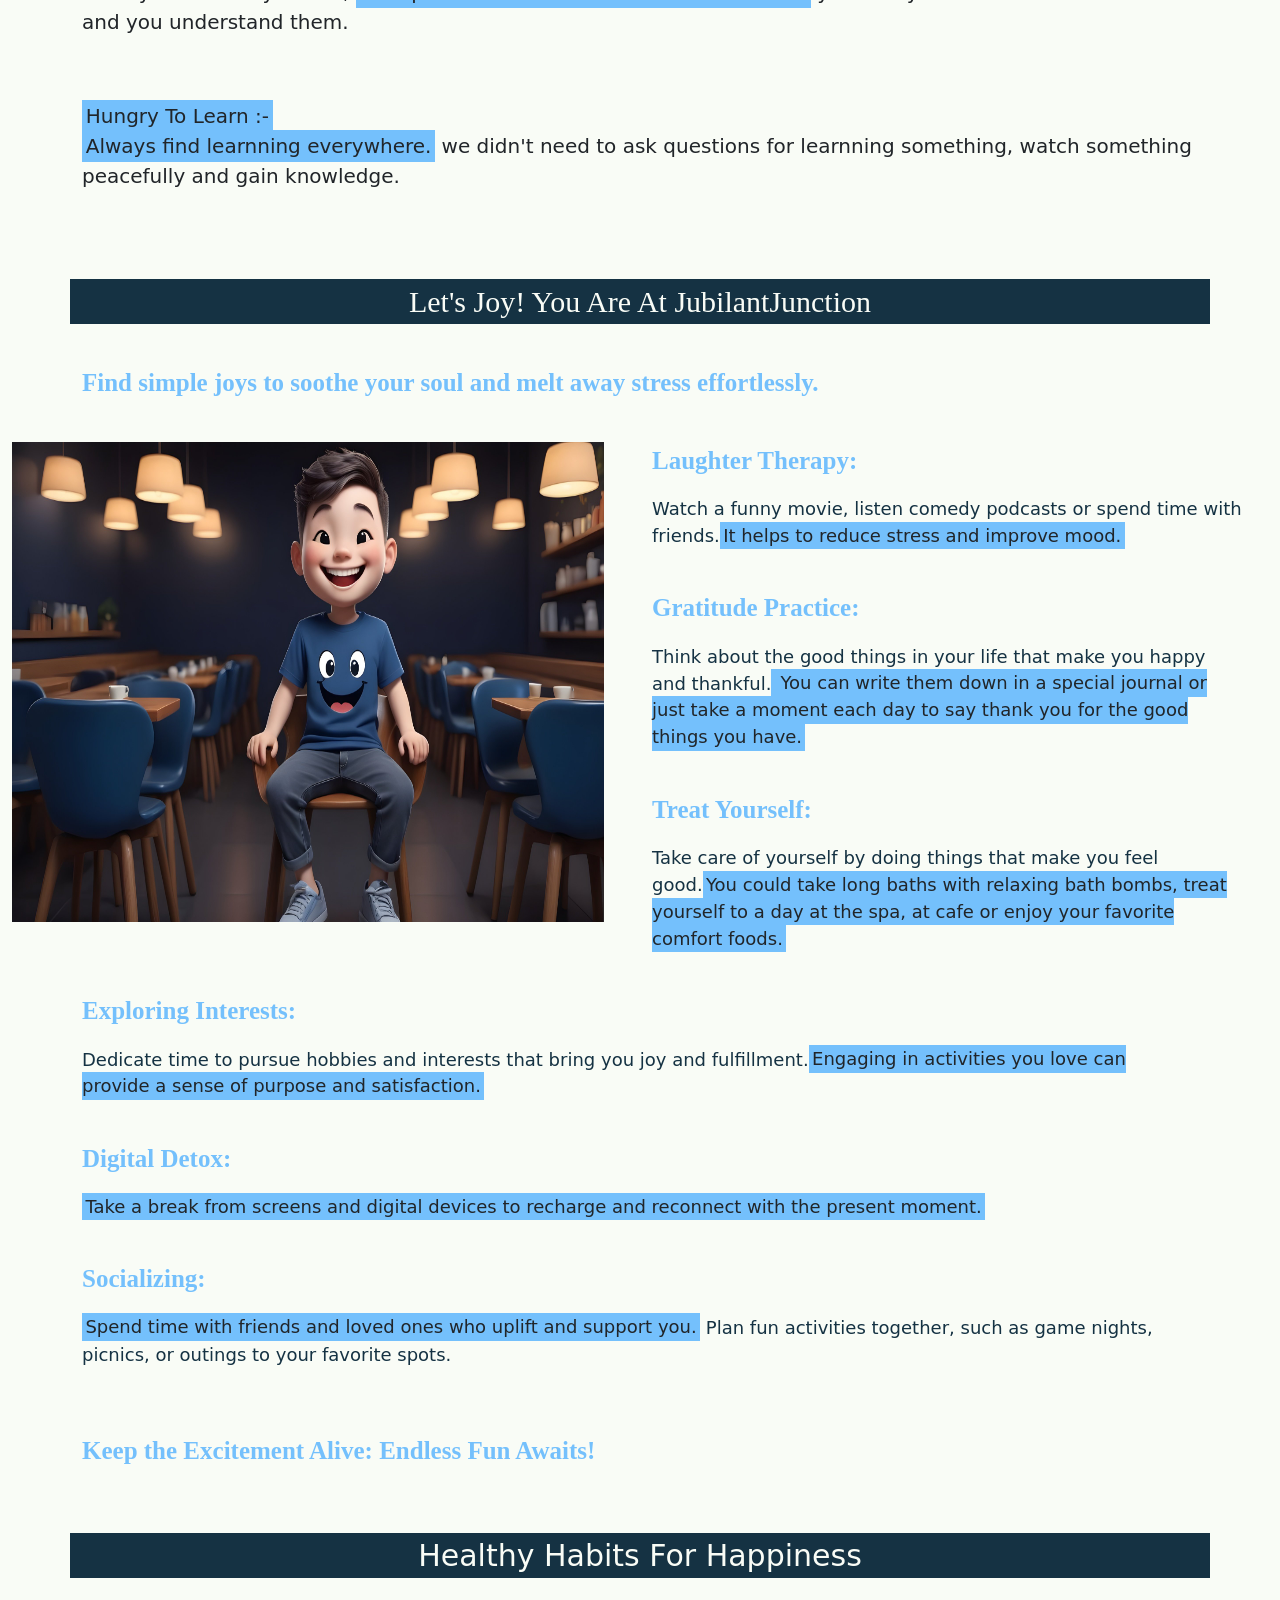
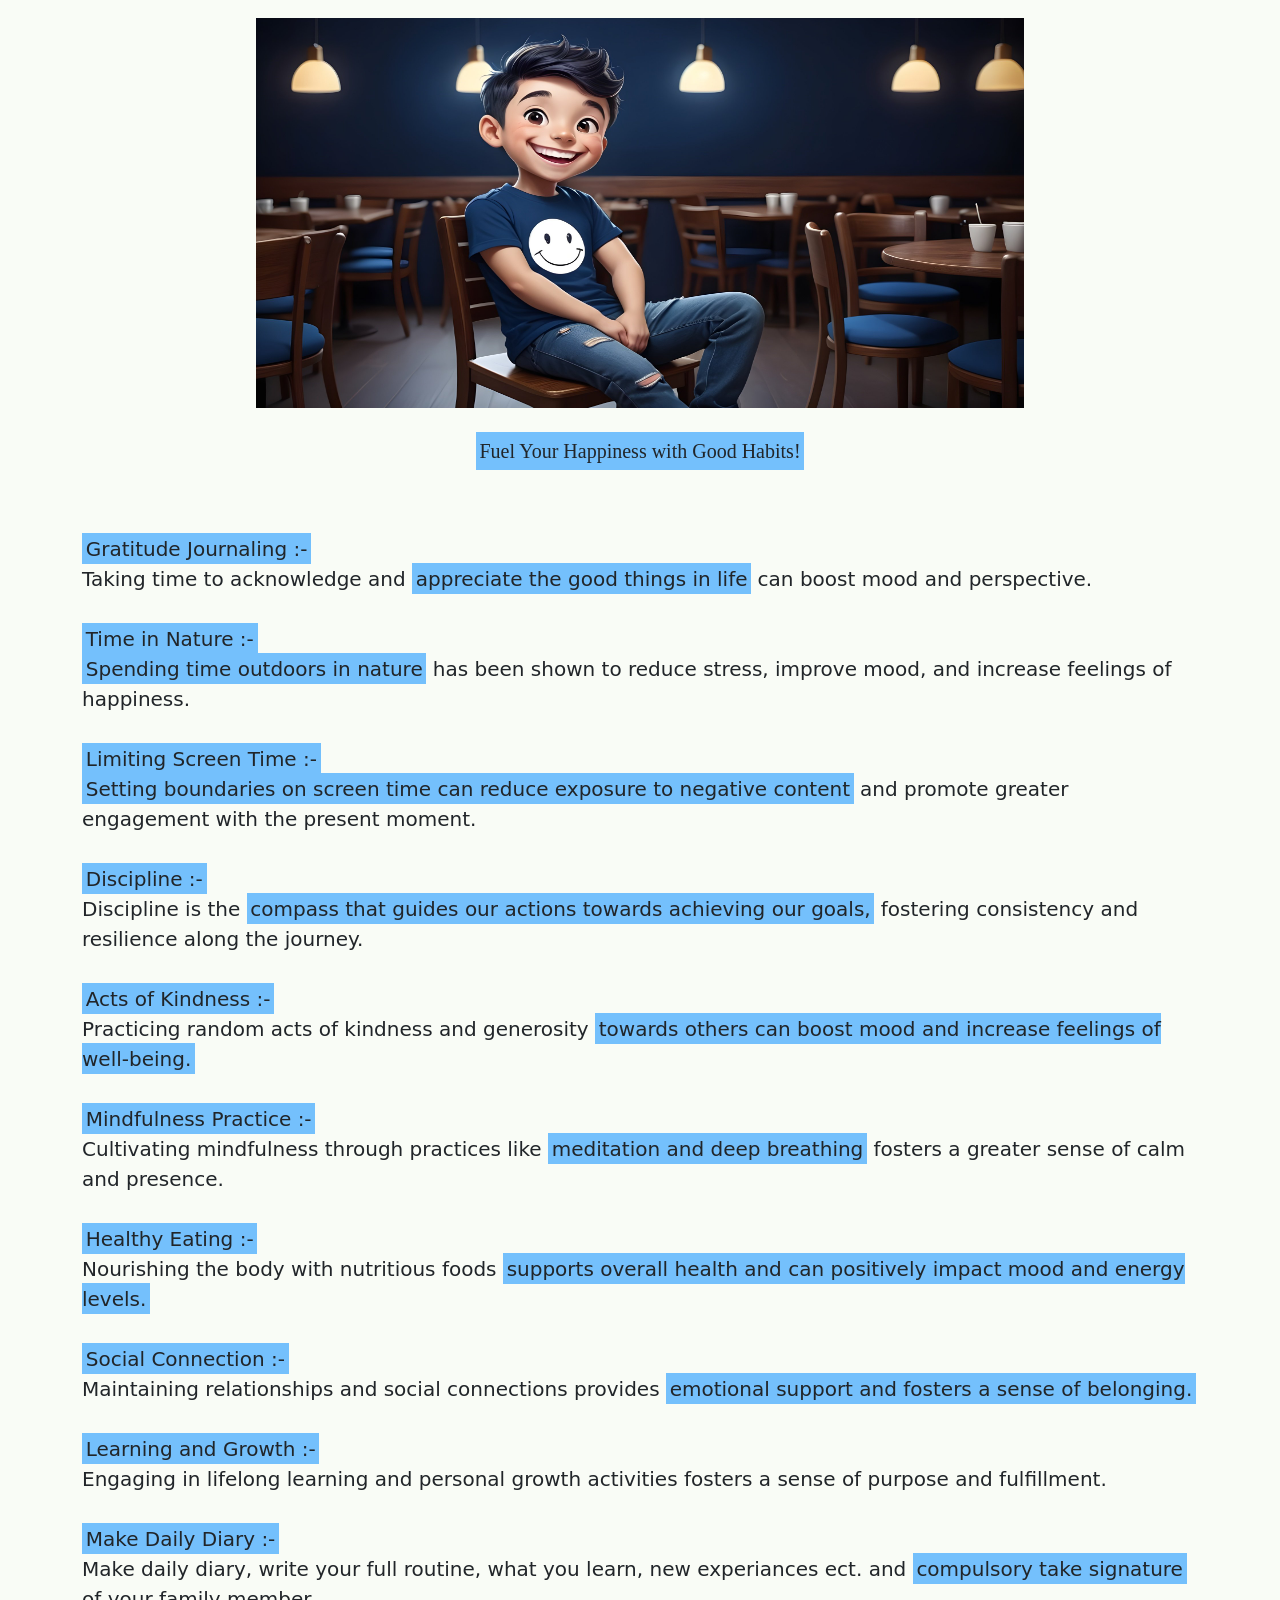
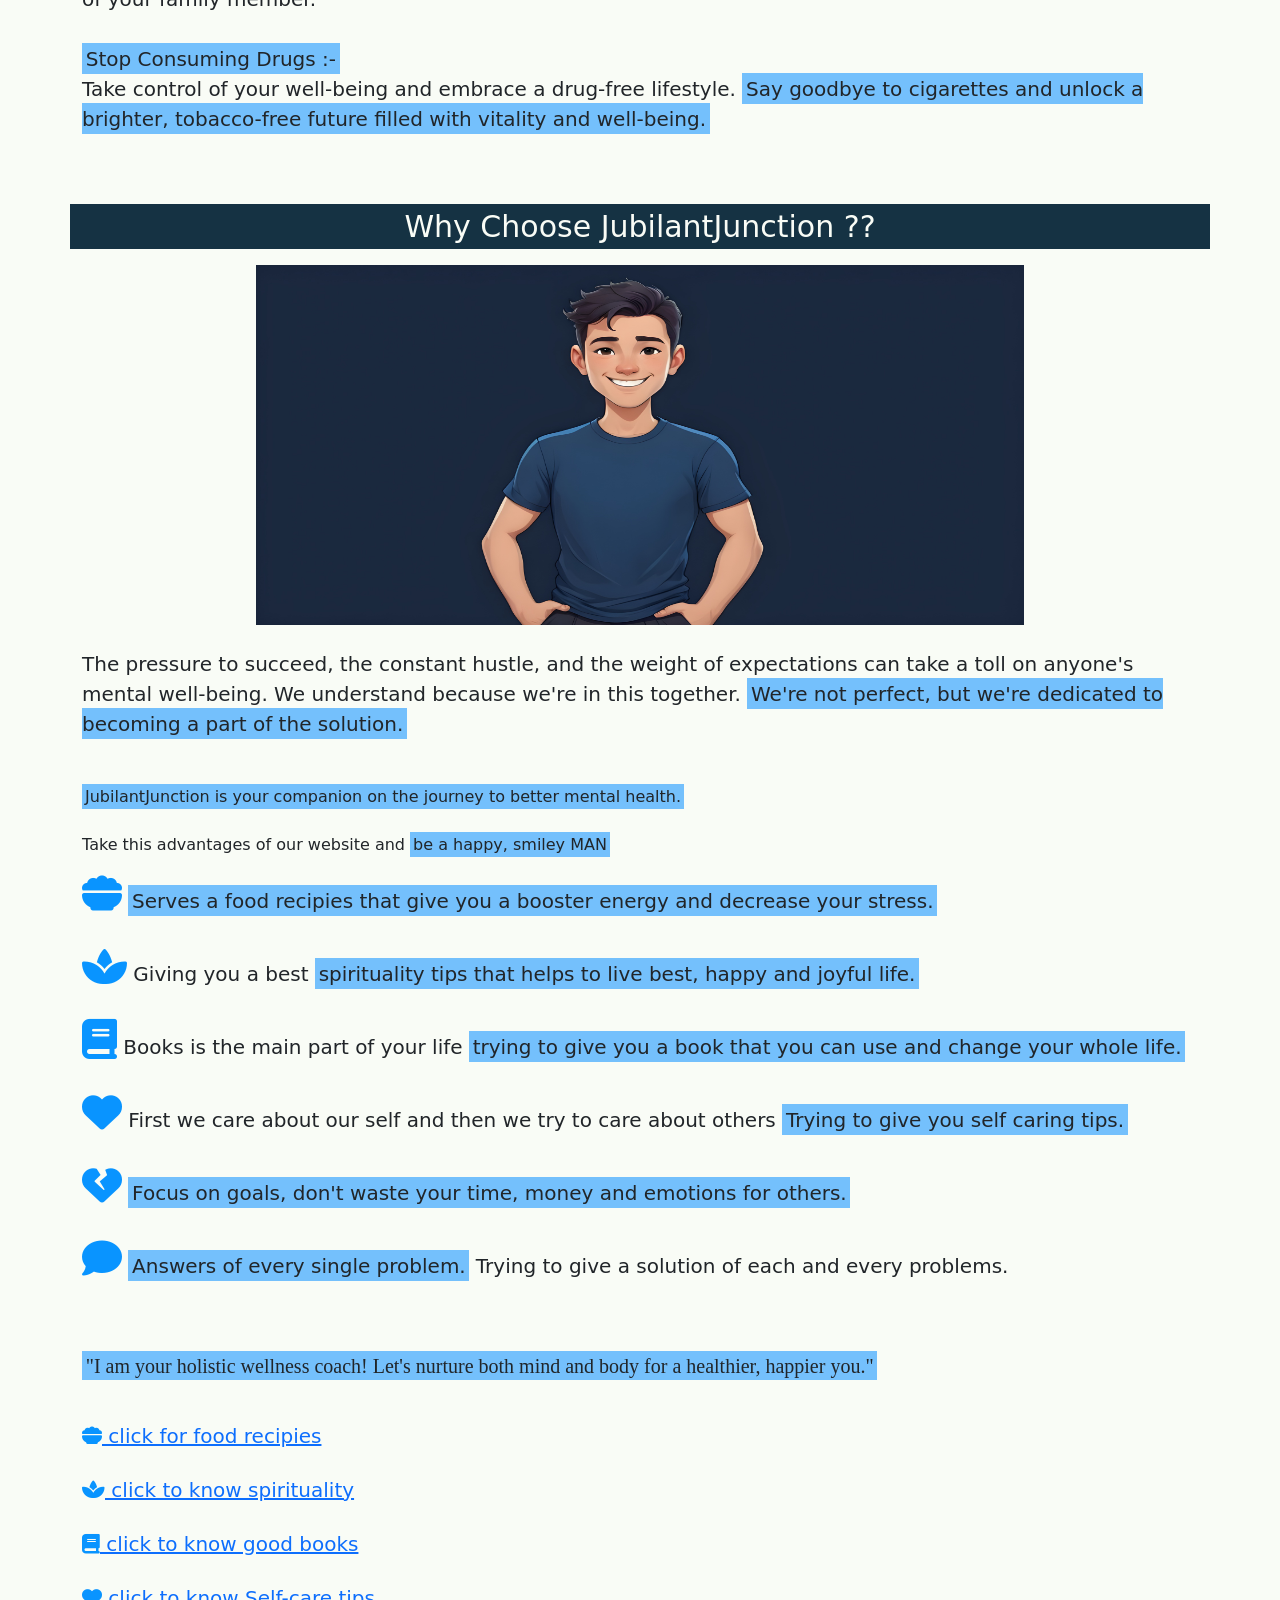
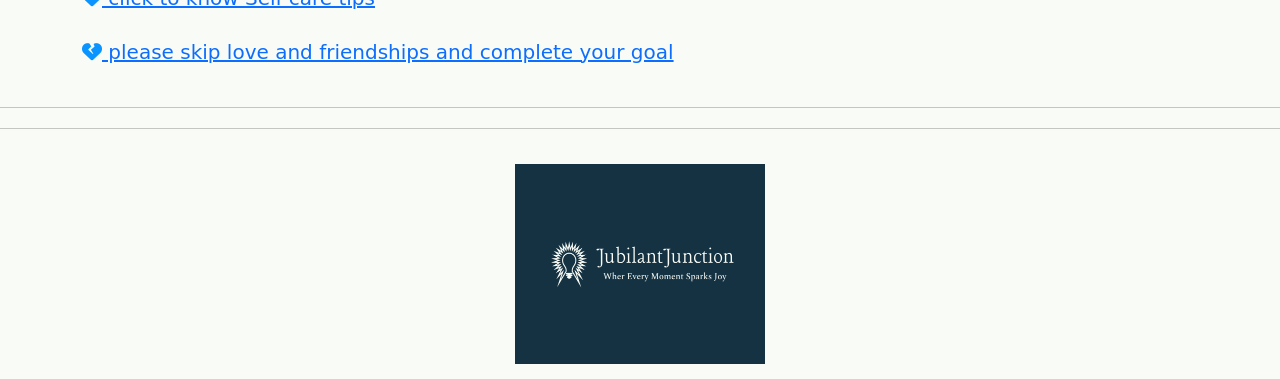
==== commit 16476dbb: "Add files via upload" ====
--- a/index.html
+++ b/index.html
@@ -40,9 +40,7 @@
               <li class="nav-item">
                 <a class="nav-link" onclick="changeColor()" href="donation.html" style="color:#153243; font-weight:700;"><i class="fa-solid fa-hand-holding-heart" style="color: #74C0FC;"></i> Donation</a>
               </li>
-              <li class="nav-item">
-                <a class="nav-link" href="signup.php" style="color:#153243; font-weight:700;"><i class="fa-solid fa-user" style="color: #74C0FC;"></i> Signup</a>
-              </li>
+             
             </ul>
           </div>
         </div>
--- a/style.css
+++ b/style.css
@@ -0,0 +1,186 @@
+body{
+    background-color: #f9fcf6;
+    color:#153243;
+}
+.logo{
+    height:200px;
+    width:200px;
+}
+.navbar-toggler-icon {
+    background-color: #153243;
+}
+.navbar-toggler {
+    background-color: #153243;
+    border:#153243;
+}
+.navbar-toggler-icon {
+    background-color:#153243;
+    border: #153243;
+}
+nav li :hover{
+    background-color: rgb(247, 224, 228); 
+}
+
+
+.changecontent::after{
+    content:'';
+    color:#74C0FC;
+    text-shadow: 0px 1.5px 1.5px #153243;
+    animation: changetxt 20s infinite linear;
+    letter-spacing: 2px;
+    font-family:'Franklin Gothic Medium', 'Arial Narrow', Arial, sans-serif;
+    font-size:39px;
+}
+@keyframes changetxt{
+    0% {content:" Reduce Stress And Anxiety";}
+    10% {content:" Find Purpose And Meanning In Life";}
+    20% {content:" Devlop Positive Attitude";}
+    30% {content:" Increase Self Confidance";}
+    40% {content:" Devlop Soft Skills ";}
+    50% {content:" Achieve Inner Peace And Balance";}
+    60% {content:" Boost Your Productivity";}
+    70% {content:" Learn And Grow";}
+    80% {content:" Gain Success ";}
+    90% {content:" Gain new Experiance";}
+    100% {content:" Live Happy Life";}
+}
+.changecontent{
+    font-size: 35px;
+    height:370px;
+    background-color: #f9fcf6;
+    font-family:'Times New Roman', Times, serif;
+    font-weight: 400;
+}
+/* .hi{
+    height:150px;
+    font-size:35px;
+    background-color: #153243;
+    color:#f9fcf6;
+} */
+.fade-out{
+    width: 400px;
+    height: 100px;
+    font-size: 25px;
+    background-color:#153243;
+    color:#f9fcf6;
+    position: relative;
+    animation: fadeOut 10s forwards;
+  }
+
+  @keyframes fadeOut {
+    from {
+      opacity: 2;
+      transform: translateX(-100%);
+    }
+    to {
+      opacity: 0;
+      transform: translateX(100%);
+    }
+  }
+.mental{
+    font-size:30px;
+    color: #f9fcf6;
+    background-color:#153243;
+}
+.mentaldesc{
+    font-size: 20px;
+}
+.weare{
+    font-size: 20px;
+    font-family:cursive;
+}
+.increase{
+    font-size: 40px;
+} 
+#imagef{
+    height:460px;
+    width:100%;
+}
+.widthh{
+    width: 100%;
+}
+#signupline{
+    font-family:'Times New Roman', Times, serif;
+}
+input{
+    width:70% ;
+    background-color:#74C0FC;
+    border:3px solid #153243;
+}
+label{
+    font-size: 20px;
+    color:#153243;
+    font-weight: 600;
+    font-family:cursive;
+}
+#submit{
+    width:30%;
+    font-weight: bold;
+    font-family:cursive;
+}
+.footerr{
+    background-color:#f9fcf6;
+    width: 100%;
+    height:230px;
+}
+.footerimage{
+    height:200px;
+    width:250px;
+}
+hr{
+    height: 5px;
+}
+.recipies{
+    font-size: 30px;
+    font-family:'Times New Roman', Times, serif;
+    background-color: #153243;
+    color:#f9fcf6;
+}
+.para{
+    font-size:25px;
+    color:#74C0FC;
+    font-weight:900;
+}
+.recipsec{
+    font-size: 20px;
+    color:#74C0FC;
+    font-weight: 800;
+}
+.imageofdish{
+    width:100%;
+    height:320px;
+}
+.recipcont{
+    font-size: 18px;
+    color:#153243;
+    font-weight: 500;
+}
+.bespiri{
+    font-size:25px;
+    color:#74C0FC;
+    font-weight:900;
+}
+.happypersonimg{
+    width:100%;
+    height:400px;
+}
+.i{
+    font-weight: 400;
+}
+.imageyoga{
+    width:100%;
+    height:400px;
+}
+.big{
+    color:#153243;
+    font-size: 21px;
+}
+.formiddle{
+    height:320px;
+}
+.gooden{
+    font-size: 35px;
+    color:#74C0FC;
+    font-family:cursive;
+    font-weight: bolder;
+}
